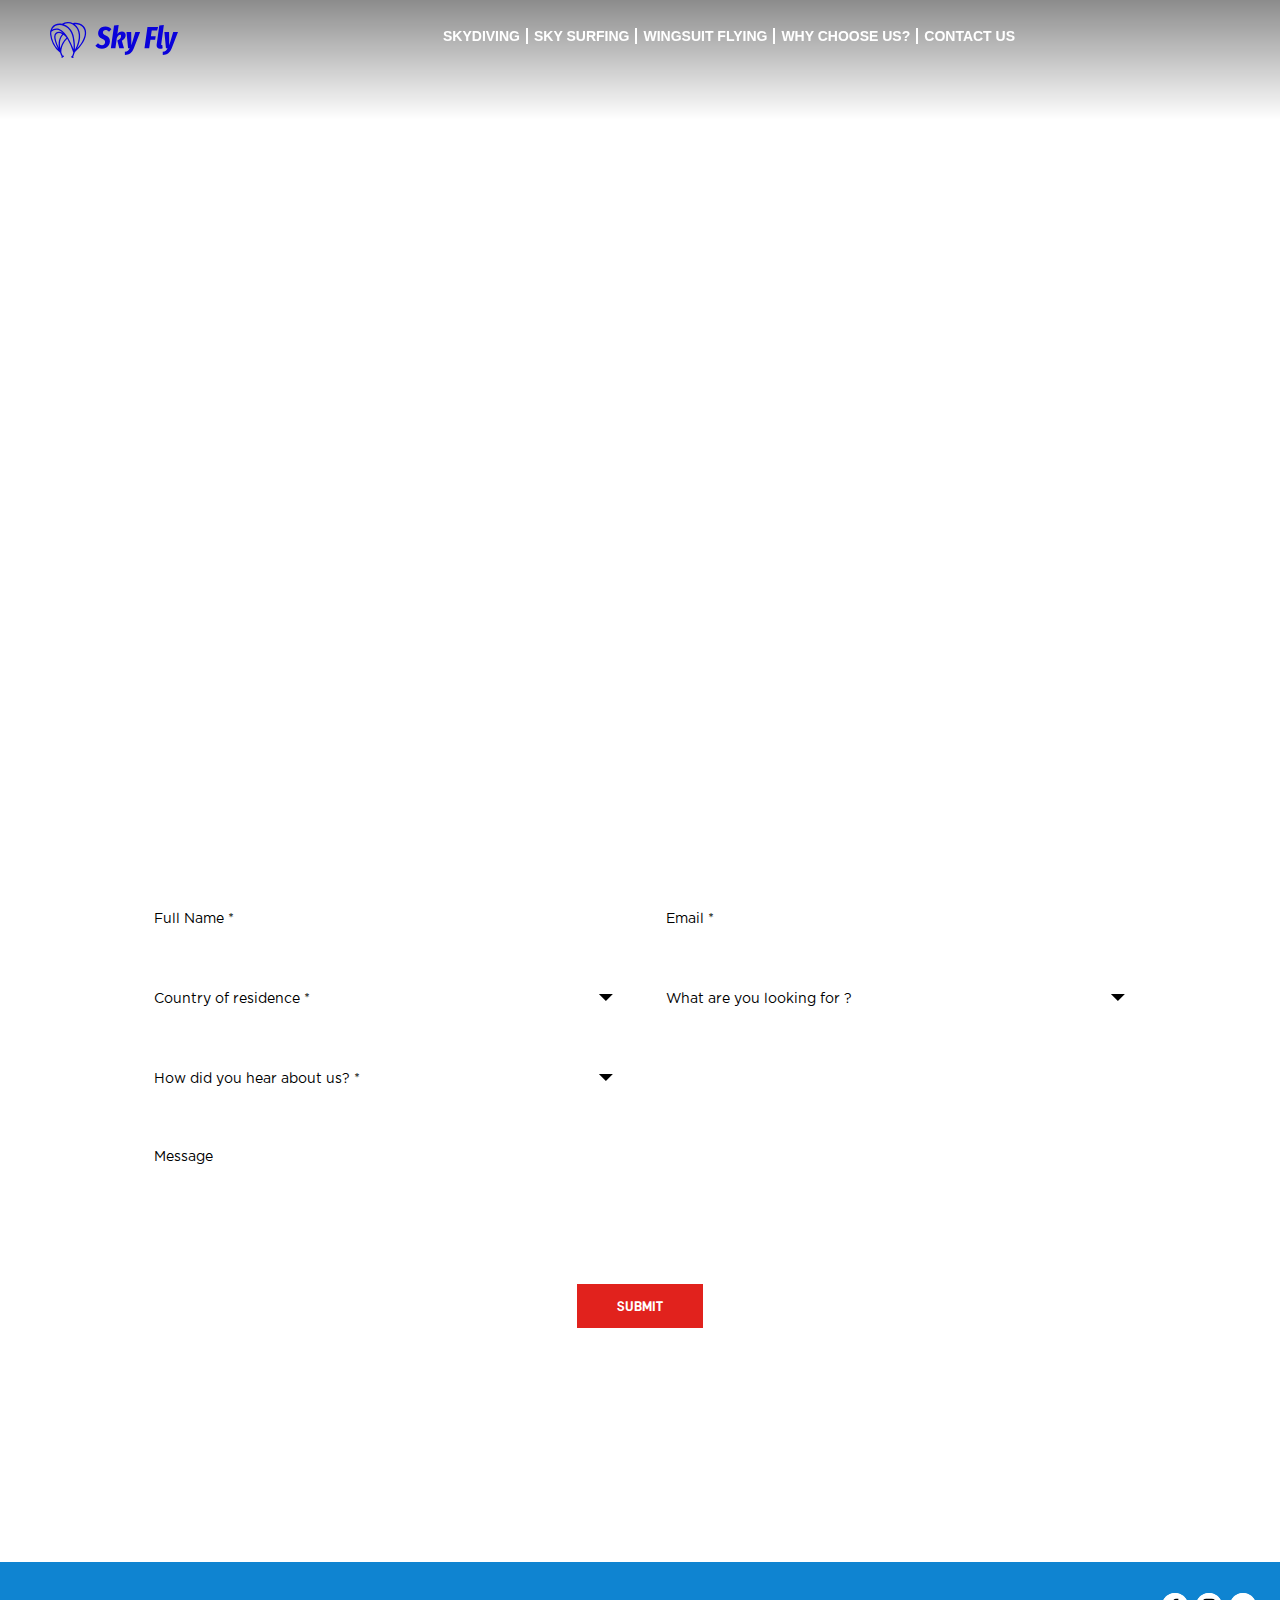
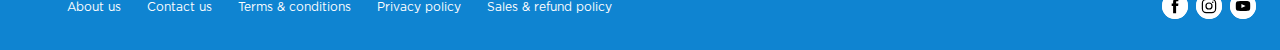
==== contact.html @ 9dd76898 "change" ====
<!DOCTYPE html><html xmlns="http://www.w3.org/1999/xhtml" xml:lang="en" lang="en" version="XHTML+RDFa 1.0" dir="ltr" xmlns:content="http://purl.org/rss/1.0/modules/content/" xmlns:dc="http://purl.org/dc/terms/" xmlns:foaf="http://xmlns.com/foaf/0.1/" xmlns:rdfs="http://www.w3.org/2000/01/rdf-schema#" xmlns:sioc="http://rdfs.org/sioc/ns#" xmlns:sioct="http://rdfs.org/sioc/types#" xmlns:skos="http://www.w3.org/2004/02/skos/core#" xmlns:xsd="http://www.w3.org/2001/XMLSchema#"><head profile="http://www.w3.org/1999/xhtml/vocab">
    
    <link rel="shortcut icon" href="public/sites/default/files/favicon.png" type="image/png">
    <meta name="viewport" content="width=device-width, initial-scale=1.0">
    <meta name="description" content="Sky Fly is the top skydiving company located in Mina Seyahi, next to Jumeirah beach. Book your first-time Tandem Skydiving with an experienced instructor at our Palm Dropzone location.">
    <meta name="keywords" content="Sky Fly,Tandem Skydive in Dubai,Extreme Air Sports">
    <!-- <link rel="canonical" href="https://www.skydivedubai.ae/en">
    <link rel="shortlink" href="https://www.skydivedubai.ae/en"> -->
    <meta property="og:site_name" content="Sky Fly">
    <meta property="og:type" content="website">
    <!-- <meta property="og:url" content="https://www.skydivedubai.ae/en"> -->
    <meta property="og:title" content="Sky Fly">
    <meta name="twitter:card" content="summary">
    <!-- <meta name="twitter:url" content="https://www.skydivedubai.ae/en"> -->
    <meta name="twitter:title" content="Sky Fly">
              <meta name="viewport" content="width=device-width, initial-scale=1, shrink-to-fit=no">
            <title>Sky Fly | Extreme Air Sports | Contact </title>
            <style type="text/css" media="all">
    @import url("public/modules/system/system.base_rurdey.css");
    @import url("public/modules/system/system.menus_rurdey.css");
    @import url("public/modules/system/system.messages_rurdey.css");
    </style>
    <style type="text/css" media="all">
    @import url("public/modules/comment/comment_rurdey.css");
    @import url("public/modules/field/theme/field_rurdey.css");
    @import url("public/modules/node/node_rurdey.css");
    @import url("public/modules/search/search_rurdey.css");
    @import url("public/modules/user/user_rurdey.css");
    @import url("public/sites/all/modules/views/css/views_rurdey.css");
    @import url("public/sites/all/modules/ckeditor/css/ckeditor_rurdey.css");
    </style>
    <style type="text/css" media="all">
    @import url("public/sites/all/modules/ctools/css/ctools_rurdey.css");
    @import url("public/modules/locale/locale_rurdey.css");
    /* @import url("public/sites/all/modules/eu_cookie_compliance/css/eu_cookie_compliance_rurdey.css"); */
    @import url("public/sites/all/modules/custom_search/custom_search_rurdey.css");
    </style>
    <link type="text/css" rel="stylesheet" href="https://fonts.googleapis.com/icon?family=Material+Icons" media="all">
    <!-- <link type="text/css" rel="stylesheet" href="../../use.fontawesome.com/releases/v5.4.1/css/all.css" media="all"> -->
    <link rel="stylesheet" href="https://use.fontawesome.com/releases/v5.15.4/css/all.css" integrity="sha384-DyZ88mC6Up2uqS4h/KRgHuoeGwBcD4Ng9SiP4dIRy0EXTlnuz47vAwmeGwVChigm" crossorigin="anonymous"/>

    <style type="text/css" media="all">
    @import url("public/sites/all/themes/skydive/assets/libs/flatpickr/flatpickr.min_rurdey.css");
    @import url("public/sites/all/themes/skydive/assets/libs/fancybox/jquery.fancybox.min_rurdey.css");
    @import url("public/sites/all/themes/skydive/assets/libs/slick/slick-theme_rurdey.css");
    @import url("public/sites/all/themes/skydive/assets/libs/slick/slick_rurdey.css");
    @import url("public/sites/all/themes/skydive/assets/libs/beefup/css/jquery.beefup_rurdey.css");
    @import url("public/sites/all/themes/skydive/assets/css/main_rurdey.css");
    </style>
    <style type="text/css" media="all">
    @import url("public/sites/default/files/ctools/css/d8cfb8ff2004e92496edded43a684806_rurdey.css");
    </style>
    <style type="text/css" media="all">
    @import url("public/sites/all/themes/skydive/assets/css/responsive_rurdey.css");
    </style>
    <!-- <script async="" src="../../chimpstatic.com/mcjs-connected/js/users/7a455dbf8327648f5199dda18/e54664f20374f6d5dc22c5568.js"></script> -->
    <script type="text/javascript" src="public/sites/all/modules/jquery_update/replace/jquery/1.10/jquery.min_v%3D1.10.2.js"></script>
    <script type="text/javascript" src="public/misc/jquery-extend-3.4.0_v%3D1.10.2.js"></script>
    <script type="text/javascript" src="public/misc/jquery-html-prefilter-3.5.0-backport_v%3D1.10.2.js"></script>
    <script type="text/javascript" src="public/misc/jquery.once_v%3D1.2.js"></script>
    <script type="text/javascript" src="public/misc/drupal_rurdey.js"></script>
    <script type="text/javascript" src="public/sites/all/modules/jquery_update/replace/ui/external/jquery.cookie_v%3D67fb34f6a866c40d0570.js"></script>
    <script type="text/javascript" src="public/sites/all/modules/admin_menu/admin_devel/admin_devel_rurdey.js"></script>
    <script type="text/javascript" src="public/sites/all/modules/custom_search/js/custom_search_rurdey.js"></script>
    <script type="text/javascript" src="public/sites/all/themes/skydive/assets/libs/fancybox/jquery.fancybox.min_rurdey.js"></script>
    <script type="text/javascript" src="public/sites/all/themes/skydive/assets/libs/flatpickr/flatpickr_rurdey.js"></script>
    <script type="text/javascript" src="public/sites/all/themes/skydive/assets/js/main_rurdey.js"></script>
    <script type="text/javascript">
    <!--//--><![CDATA[//><!--
    jQuery.extend(Drupal.settings, {"basePath":"\/","pathPrefix":"en\/","setHasJsCookie":0,"ajaxPageState":{"theme":"skydive","theme_token":"AZqyqgEqs-iRvYm-wVD8CwNZaMlbZ1ZW87rfHKzUdE4","js":{"0":1,"sites\/all\/modules\/eu_cookie_compliance\/js\/eu_cookie_compliance.min.js":1,"sites\/all\/themes\/skydive\/assets\/libs\/slick\/slick.js":1,"sites\/all\/themes\/skydive\/assets\/libs\/beefup\/js\/jquery.beefup.min.js":1,"sites\/all\/themes\/skydive\/assets\/libs\/jquery-simple-player\/simplePlayer.js":1,"sites\/all\/themes\/skydive\/assets\/libs\/lazyload\/jquery.lazy.min.js":1,"sites\/all\/themes\/skydive\/assets\/js\/jquery.nice-select.min.js":1,"sites\/all\/themes\/skydive\/assets\/js\/flatpickr-custom.js":1,"sites\/all\/modules\/jquery_update\/replace\/jquery\/1.10\/jquery.min.js":1,"misc\/jquery-extend-3.4.0.js":1,"misc\/jquery-html-prefilter-3.5.0-backport.js":1,"misc\/jquery.once.js":1,"misc\/drupal.js":1,"sites\/all\/modules\/jquery_update\/replace\/ui\/external\/jquery.cookie.js":1,"sites\/all\/modules\/admin_menu\/admin_devel\/admin_devel.js":1,"sites\/all\/modules\/custom_search\/js\/custom_search.js":1,"sites\/all\/themes\/skydive\/assets\/libs\/fancybox\/jquery.fancybox.min.js":1,"sites\/all\/themes\/skydive\/assets\/libs\/flatpickr\/flatpickr.js":1,"sites\/all\/themes\/skydive\/assets\/js\/main.js":1},"css":{"modules\/system\/system.base.css":1,"modules\/system\/system.menus.css":1,"modules\/system\/system.messages.css":1,"modules\/comment\/comment.css":1,"modules\/field\/theme\/field.css":1,"modules\/node\/node.css":1,"modules\/search\/search.css":1,"modules\/user\/user.css":1,"sites\/all\/modules\/views\/css\/views.css":1,"sites\/all\/modules\/ckeditor\/css\/ckeditor.css":1,"sites\/all\/modules\/ctools\/css\/ctools.css":1,"modules\/locale\/locale.css":1,"sites\/all\/modules\/eu_cookie_compliance\/css\/eu_cookie_compliance.css":1,"sites\/all\/modules\/custom_search\/custom_search.css":1,"https:\/\/fonts.googleapis.com\/icon?family=Material+Icons":1,"https:\/\/use.fontawesome.com\/releases\/v5.4.1\/css\/all.css":1,"sites\/all\/themes\/skydive\/assets\/libs\/flatpickr\/flatpickr.min.css":1,"sites\/all\/themes\/skydive\/assets\/libs\/fancybox\/jquery.fancybox.min.css":1,"sites\/all\/themes\/skydive\/assets\/libs\/slick\/slick-theme.css":1,"sites\/all\/themes\/skydive\/assets\/libs\/slick\/slick.css":1,"sites\/all\/themes\/skydive\/assets\/libs\/beefup\/css\/jquery.beefup.css":1,"sites\/all\/themes\/skydive\/assets\/css\/main.css":1,"0":1,"public:\/\/ctools\/css\/d8cfb8ff2004e92496edded43a684806.css":1,"sites\/all\/themes\/skydive\/assets\/css\/responsive.css":1}},"custom_search":{"form_target":"_self","solr":0},"eu_cookie_compliance":{"cookie_policy_version":"1.0.0","popup_enabled":1,"popup_agreed_enabled":0,"popup_hide_agreed":0,"popup_clicking_confirmation":false,"popup_scrolling_confirmation":false,"popup_html_info":"\u003Cdiv class=\u0022eu-cookie-compliance-banner eu-cookie-compliance-banner-info eu-cookie-compliance-banner--opt-in\u0022\u003E\n  \u003Cdiv class=\u0022popup-content info\u0022\u003E\n        \u003Cdiv id=\u0022popup-text\u0022\u003E\n      \u003Ch3\u003ESky Fly uses cookies in accordance with our Privacy Policy to improve your experience on our site, and we may collect, store and process your personal data as a result of such use. Please refer to our Privacy Policy \u003Ca href=\u0022\/privacy-policy\u0022\u003Ehere\u003C\/a\u003E for more information on how we use cookies and how to adjust your browser settings to block cookies. Please note that if you choose to block cookies, this may adversely affect your browsing experience. If you consent to the use of cookies as described in our Privacy Policy and the processing of your personal data as a result of such use, please click \u2018Ok\u2019. You may withdraw your consent at any time. We may share this information with our partners on the basis of consent and legitimate interest.\u003C\/h3\u003E          \u003C\/div\u003E\n    \n    \u003Cdiv id=\u0022popup-buttons\u0022 class=\u0022\u0022\u003E\n            \u003Cbutton type=\u0022button\u0022 class=\u0022agree-button eu-cookie-compliance-secondary-button\u0022\u003EOK, I agree\u003C\/button\u003E\n              \u003Cbutton type=\u0022button\u0022 class=\u0022decline-button eu-cookie-compliance-default-button\u0022 \u003EDecline\u003C\/button\u003E\n          \u003C\/div\u003E\n  \u003C\/div\u003E\n\u003C\/div\u003E","use_mobile_message":false,"mobile_popup_html_info":"\u003Cdiv class=\u0022eu-cookie-compliance-banner eu-cookie-compliance-banner-info eu-cookie-compliance-banner--opt-in\u0022\u003E\n  \u003Cdiv class=\u0022popup-content info\u0022\u003E\n        \u003Cdiv id=\u0022popup-text\u0022\u003E\n                \u003C\/div\u003E\n    \n    \u003Cdiv id=\u0022popup-buttons\u0022 class=\u0022\u0022\u003E\n            \u003Cbutton type=\u0022button\u0022 class=\u0022agree-button eu-cookie-compliance-secondary-button\u0022\u003EOK, I agree\u003C\/button\u003E\n              \u003Cbutton type=\u0022button\u0022 class=\u0022decline-button eu-cookie-compliance-default-button\u0022 \u003EDecline\u003C\/button\u003E\n          \u003C\/div\u003E\n  \u003C\/div\u003E\n\u003C\/div\u003E\n","mobile_breakpoint":"768","popup_html_agreed":"\u003Cdiv\u003E\n  \u003Cdiv class=\u0022popup-content agreed\u0022\u003E\n    \u003Cdiv id=\u0022popup-text\u0022\u003E\n      \u003Ch2\u003EThank you for accepting cookies\u003C\/h2\u003E\u003Cp\u003EYou can now hide this message or find out more about cookies.\u003C\/p\u003E    \u003C\/div\u003E\n    \u003Cdiv id=\u0022popup-buttons\u0022\u003E\n      \u003Cbutton type=\u0022button\u0022 class=\u0022hide-popup-button eu-cookie-compliance-hide-button\u0022\u003EHide\u003C\/button\u003E\n              \u003Cbutton type=\u0022button\u0022 class=\u0022find-more-button eu-cookie-compliance-more-button-thank-you\u0022 \u003EMore info\u003C\/button\u003E\n          \u003C\/div\u003E\n  \u003C\/div\u003E\n\u003C\/div\u003E","popup_use_bare_css":false,"popup_height":"auto","popup_width":"100%","popup_delay":1000,"popup_link":"\/en\/privacy-policy","popup_link_new_window":1,"popup_position":null,"fixed_top_position":1,"popup_language":"en","store_consent":false,"better_support_for_screen_readers":0,"reload_page":0,"domain":"","domain_all_sites":0,"popup_eu_only_js":0,"cookie_lifetime":"100","cookie_session":false,"disagree_do_not_show_popup":0,"method":"opt_in","allowed_cookies":"","withdraw_markup":"\u003Cbutton type=\u0022button\u0022 class=\u0022eu-cookie-withdraw-tab\u0022\u003EPrivacy settings\u003C\/button\u003E\n\u003Cdiv class=\u0022eu-cookie-withdraw-banner\u0022\u003E\n  \u003Cdiv class=\u0022popup-content info\u0022\u003E\n    \u003Cdiv id=\u0022popup-text\u0022\u003E\n      \u003Ch3\u003ESky Fly uses cookies in accordance with our Privacy Policy to improve your experience on our site, and we may collect, store and process your personal data as a result of such use. Please refer to our Privacy Policy \u003Ca href=\u0022\/privacy-policy\u0022\u003Ehere\u003C\/a\u003E for more information on how we use cookies and how to adjust your browser settings to block cookies. Please note that if you choose to block cookies, this may adversely affect your browsing experience. If you consent to the use of cookies as described in our Privacy Policy and the processing of your personal data as a result of such use, please click \u2018Ok\u2019. You may withdraw your consent at any time. We may share this information with our partners on the basis of consent and legitimate interest.\u003C\/h3\u003E    \u003C\/div\u003E\n    \u003Cdiv id=\u0022popup-buttons\u0022\u003E\n      \u003Cbutton type=\u0022button\u0022 class=\u0022eu-cookie-withdraw-button\u0022\u003EWithdraw consent\u003C\/button\u003E\n    \u003C\/div\u003E\n  \u003C\/div\u003E\n\u003C\/div\u003E\n","withdraw_enabled":false,"withdraw_button_on_info_popup":0,"cookie_categories":[],"cookie_categories_details":[],"enable_save_preferences_button":1,"cookie_name":"","cookie_value_disagreed":"0","cookie_value_agreed_show_thank_you":"1","cookie_value_agreed":"2","containing_element":"body","automatic_cookies_removal":1,"close_button_action":"close_banner"},"urlIsAjaxTrusted":{"\/en":true}});
    //--><!]]>
    </script>
           
        </head>
        <body class="html front not-logged-in no-sidebars page-node page-node- page-node-9 node-type-home-page i18n-en">
            <div id="skip-link">
                <a href="#main-content" class="element-invisible element-focusable">Skip to main content</a>
            </div>
                    <!-- Header and Navigation -->
    <div class="header">
       
    
        <!-- Mobile Menu -->
        <div class="mobile-navigation">
          <div class="nav-search-pop"><!--search pop-up-->
            <form class="search-form skd-search-form" role="search" onsubmit="if(this.search_block_form.value =='Search'){ alert('Please enter a search keyword'); return false; }" action="/en" method="post" id="search-block-form--2" accept-charset="UTF-8"><div><div class="container-inline">
          <h2 class="element-invisible">Search form</h2>
        <div class="form-item form-type-textfield form-item-search-block-form">
      <label class="element-invisible" for="edit-search-block-form--4">Search this site </label>
     <input title="Enter the terms you wish to search for." class="custom-search-box form-text" placeholder="Search" type="text" id="edit-search-block-form--4" name="search_block_form" value="" size="15" maxlength="256">
    </div>
    <div class="nav-search-action form-actions form-wrapper" id="edit-actions--2"><div class="nav-search-btn"><input class="btn-submit text-30 form-submit" type="submit" id="edit-submit--2" name="op" value="Search"></div><div class="nav-search-close">
                          <div class="hamburger-search is-active">
                            <span class="line"></span>
                            <span class="line"></span>
                            <span class="line"></span>
                          </div>
                        </div></div><input type="hidden" name="form_build_id" value="form-Eenk5XlkqvocwQdlq5YITyx2c4zRa6uJsZUje3Ru89o">
    <input type="hidden" name="form_id" value="search_block_form">
    <input type="hidden" name="custom_search_paths" value="skydive-search/[key]">
    <input type="hidden" name="custom_search_paths_terms_separator" value="+">
    </div>
    </div></form>      </div><!--search popup ends-->
            <ul>
                <li class="flex-grow">
                    <a href="/" title="Home" rel="home" id="logo">
                        <svg id="SvgjsSvg1322" width="100%" height="100%" xmlns="http://www.w3.org/2000/svg" version="1.1" xlink="http://www.w3.org/1999/xlink" xmlns:svgjs="http://svgjs.com/svgjs" preserveAspectRatio="xMidYMid meet" viewBox="0 0.0002219794550910592 191.05821228027344 146.99977111816406" overflow="visible"><defs id="SvgjsDefs1323"><linearGradient id="SvgjsLinearGradientO_nG3B__RN" gradientUnits="userSpaceOnUse" x1="6.277603149414089" y1="93.72230100631712" x2="93.69490814208986" y2="6.304996013641352"><stop id="SvgjsStop1326" stop-color="#5eb0e4" offset="0.05"></stop><stop id="SvgjsStop1327" stop-color="#1c71a6" offset="0.95"></stop></linearGradient></defs><g id="SvgjsG1324" transform="scale(0.8944672365746879)" opacity="1"><g id="SvgjsG1328" class="cuo_tEKrnr" transform="translate(45.803925833150565, -7.7576813482239535) scale(1.2202569162035872)" light-content="false" non-strokable="false" fill="url(#SvgjsLinearGradientO_nG3B__RN)"><path d="M88.105 16.863c-9.254-10.766-23.02-8.344-26.098-7.637A26.283 26.283 0 0 0 48.409 6.41a26.24 26.24 0 0 0-13.137 4.5c-9.437-1.977-20.18.95-25.277 9.398a25.097 25.097 0 0 0-3.637 15.81 65.207 65.207 0 0 0 23.148 43.73c.524.429.926.741 1.215.956a43.152 43.152 0 0 0 3.918 9.215c-.375.2-.648.54-.766.945a1.56 1.56 0 0 0 1.114 1.95c.41.105.844.039 1.207-.18l3.078-1.883c.355-.215.61-.562.707-.969a1.58 1.58 0 0 0-.188-1.18 1.641 1.641 0 0 0-2.484-.316 41.432 41.432 0 0 1-3.664-8.738c-.227-16.805 10.48-28.82 14.32-32.582h.004a155.11 155.11 0 0 1 14.559 32.945l.117.395a55 55 0 0 1-3.195 9.007 1.564 1.564 0 1 0-1.219 2.879l2.984 1.262v.004a1.57 1.57 0 0 0 2.036-.867 1.564 1.564 0 0 0-.864-2.036c2.531-5.457 2.477-8.628 4.453-11.398 21.066-18.137 35.375-45.684 21.266-62.395zm-27.023-4.598c18.352 10.656 19.637 35.914 5.434 61.402v-.004c.55-9.824-.153-19.684-2.09-29.332a44.072 44.072 0 0 0-12.898-25.113 32.961 32.961 0 0 0-11.996-7.191 22.856 22.856 0 0 1 21.55.238zM9.473 35.84a22.631 22.631 0 0 1 .16-5.511 17.83 17.83 0 0 1 13.684-4.934c4.797.492 9.586 3.117 14.316 7.816-9.941-6.746-21.055-2.886-21.332 8.684.094 5.95 2.774 16.941 9.7 30.355l-.005-.004A61.354 61.354 0 0 1 9.473 35.84zm26.434-.035c-4.543 4.524-11.047 14.551-8.04 33.215-6.003-12.078-8.355-21.828-8.437-27.172.274-9.52 9.29-10.992 16.477-6.043zm-4.555 34.93c-3.804-19.438 2.961-29.152 7.203-33.137v-.004a55.956 55.956 0 0 1 7.563 6.89 51.375 51.375 0 0 0-14.766 26.25zm18.31-26.938C25.531 4.23 5.551 33.577 12.621 22.007c7.965-12.613 26.992-9.996 36.766-.508 6.2 5.817 10.223 13.684 11.97 23.45h.003a116.092 116.092 0 0 1 2.067 27.757 163.384 163.384 0 0 0-13.766-28.91zm40.417-5.398c-1.937 8.222-6.726 19.895-18.234 31.87 11.484-24.175 9.72-46.358-5.773-58.48 14.152-1.773 27.848 9.446 24.008 26.606z"></path></g><g id="SvgjsG1329" class="text" transform="translate(50.54999923706055, 163.6236401323616) scale(1)" light-content="false" fill="#1c71a6"><path d="M-37.41 0.72C-35.41 0.72 -33.57 0.42 -31.89 -0.18C-30.21 -0.78 -28.77 -1.61 -27.57 -2.67C-26.37 -3.73 -25.43 -5 -24.75 -6.48C-24.07 -7.96 -23.73 -9.58 -23.73 -11.34C-23.73 -13.54 -24.24 -15.35 -25.26 -16.77C-26.28 -18.19 -27.75 -19.46 -29.67 -20.58L-34.23 -23.28C-35.67 -24.16 -36.88 -25.07 -37.86 -26.01C-38.84 -26.95 -39.33 -28.18 -39.33 -29.7C-39.33 -30.5 -39.17 -31.28 -38.85 -32.04C-38.53 -32.8 -38.06 -33.48 -37.44 -34.08C-36.82 -34.68 -36.07 -35.16 -35.19 -35.52C-34.31 -35.88 -33.31 -36.06 -32.19 -36.06C-30.35 -36.06 -28.74 -35.65 -27.36 -34.83C-25.98 -34.01 -24.77 -33 -23.73 -31.8L-20.67 -34.56C-21.91 -36.16 -23.49 -37.48 -25.41 -38.52C-27.33 -39.56 -29.47 -40.08 -31.83 -40.08C-33.59 -40.08 -35.22 -39.79 -36.72 -39.21C-38.22 -38.63 -39.51 -37.84 -40.59 -36.84C-41.67 -35.84 -42.52 -34.68 -43.14 -33.36C-43.76 -32.04 -44.07 -30.64 -44.07 -29.16C-44.07 -26.92 -43.48 -25.08 -42.3 -23.64C-41.12 -22.2 -39.69 -20.96 -38.01 -19.92L-33.45 -17.16C-31.97 -16.24 -30.78 -15.29 -29.88 -14.31C-28.98 -13.33 -28.53 -12.12 -28.53 -10.68C-28.53 -9.56 -28.75 -8.54 -29.19 -7.62C-29.63 -6.7 -30.22 -5.92 -30.96 -5.28C-31.7 -4.64 -32.59 -4.14 -33.63 -3.78C-34.67 -3.42 -35.79 -3.24 -36.99 -3.24C-39.19 -3.24 -41.14 -3.73 -42.84 -4.71C-44.54 -5.69 -45.97 -7.06 -47.13 -8.82L-50.55 -6.24C-48.95 -3.88 -47.04 -2.13 -44.82 -0.99C-42.6 0.15 -40.13 0.72 -37.41 0.72Z M-12.81 0L-8.13 0L-5.43 -13.2L2.79 -21.24L10.35 0L15.21 0L6.27 -24.24L21.03 -39.36L15.75 -39.36L-3.99 -19.92L-4.17 -19.92L-0.27 -39.36L-4.95 -39.36Z M31.95 0L36.57 0L39.69 -15.36L56.13 -39.36L51.15 -39.36L43.71 -28.08C42.75 -26.64 41.84 -25.22 40.98 -23.82C40.12 -22.42 39.23 -20.98 38.31 -19.5L38.07 -19.5C37.71 -21.02 37.38 -22.46 37.08 -23.82C36.78 -25.18 36.45 -26.58 36.09 -28.02L33.39 -39.36L28.59 -39.36L35.01 -15.36Z"></path></g><g id="SvgjsG1330" class="text" transform="translate(163.40999954223633, 163.62363891165847) scale(1)" light-content="false" fill="#5eb0e4"><path d="M-43.23 0L-38.55 0L-34.95 -17.82L-20.55 -17.82L-19.77 -21.78L-34.23 -21.78L-31.53 -35.46L-14.43 -35.46L-13.65 -39.36L-35.37 -39.36Z M-8.85 0L12.39 0L13.17 -3.96L-3.39 -3.96L3.69 -39.36L-0.99 -39.36Z M26.01 0L30.63 0L33.75 -15.36L50.19 -39.36L45.21 -39.36L37.77 -28.08C36.81 -26.64 35.9 -25.22 35.04 -23.82C34.18 -22.42 33.29 -20.98 32.37 -19.5L32.13 -19.5C31.77 -21.02 31.44 -22.46 31.14 -23.82C30.84 -25.18 30.51 -26.58 30.15 -28.02L27.45 -39.36L22.65 -39.36L29.07 -15.36Z"></path></g></g></svg>
                    </a>            
                </li>
                <li>
                    <a href="tel:+37070011200" class="call-now"><img alt="mobile-call-icon" data-src="public/sites/all/themes/skydive/assets/image/call-icon.png" class="lazy"></a>
                </li>
                <li>
                        <button class="btn-primary booknow booknow-mobile">Book Now</button>
                </li>
                <!-- <li><div class="navbar-item nav-search"></div></li> -->
                <li class="mobile-toggle-menu">
                    <div class="hamburger" data-toggle="mobile">
                        <span class="line"></span>
                        <span class="line"></span>
                        <span class="line"></span>
                    </div>
                </li>
            </ul>
    
            <!-- Book Now Form -->
    
    
        </div>
    
    </div>
    
    
         <!-- Main Dropdown Menu -->
        <div class="header-menu desktop"> 
            <svg id="SvgjsSvg1391" width="100%" height="100%" xmlns="http://www.w3.org/2000/svg" version="1.1" xlink="http://www.w3.org/1999/xlink" xmlns:svgjs="http://svgjs.com/svgjs" preserveAspectRatio="xMidYMid meet" viewBox="-1.0936202698985653e-7 0.0001967043208424002 300 84.50489807128906" overflow="visible"><defs id="SvgjsDefs1392"></defs><g id="SvgjsG1393" transform="scale(1.1988605748976302)" opacity="1"><g id="SvgjsG1394" class="b0lrxCY-U" transform="translate(-5.0254720451602495, -5.132389428331569) scale(0.8073074176996953)" light-content="false" non-strokable="false" fill="#1543cb" style="
                fill: rgb(10, 2, 218);
            "><path d="M88.105 16.863c-9.254-10.766-23.02-8.344-26.098-7.637A26.283 26.283 0 0 0 48.409 6.41a26.24 26.24 0 0 0-13.137 4.5c-9.437-1.977-20.18.95-25.277 9.398a25.097 25.097 0 0 0-3.637 15.81 65.207 65.207 0 0 0 23.148 43.73c.524.429.926.741 1.215.956a43.152 43.152 0 0 0 3.918 9.215c-.375.2-.648.54-.766.945a1.56 1.56 0 0 0 1.114 1.95c.41.105.844.039 1.207-.18l3.078-1.883c.355-.215.61-.562.707-.969a1.58 1.58 0 0 0-.188-1.18 1.641 1.641 0 0 0-2.484-.316 41.432 41.432 0 0 1-3.664-8.738c-.227-16.805 10.48-28.82 14.32-32.582h.004a155.11 155.11 0 0 1 14.559 32.945l.117.395a55 55 0 0 1-3.195 9.007 1.564 1.564 0 1 0-1.219 2.879l2.984 1.262v.004a1.57 1.57 0 0 0 2.036-.867 1.564 1.564 0 0 0-.864-2.036c2.531-5.457 2.477-8.628 4.453-11.398 21.066-18.137 35.375-45.684 21.266-62.395zm-27.023-4.598c18.352 10.656 19.637 35.914 5.434 61.402v-.004c.55-9.824-.153-19.684-2.09-29.332a44.072 44.072 0 0 0-12.898-25.113 32.961 32.961 0 0 0-11.996-7.191 22.856 22.856 0 0 1 21.55.238zM9.473 35.84a22.631 22.631 0 0 1 .16-5.511 17.83 17.83 0 0 1 13.684-4.934c4.797.492 9.586 3.117 14.316 7.816-9.941-6.746-21.055-2.886-21.332 8.684.094 5.95 2.774 16.941 9.7 30.355l-.005-.004A61.354 61.354 0 0 1 9.473 35.84zm26.434-.035c-4.543 4.524-11.047 14.551-8.04 33.215-6.003-12.078-8.355-21.828-8.437-27.172.274-9.52 9.29-10.992 16.477-6.043zm-4.555 34.93c-3.804-19.438 2.961-29.152 7.203-33.137v-.004a55.956 55.956 0 0 1 7.563 6.89 51.375 51.375 0 0 0-14.766 26.25zm18.31-26.938C25.531 4.23 5.551 33.577 12.621 22.007c7.965-12.613 26.992-9.996 36.766-.508 6.2 5.817 10.223 13.684 11.97 23.45h.003a116.092 116.092 0 0 1 2.067 27.757 163.384 163.384 0 0 0-13.766-28.91zm40.417-5.398c-1.937 8.222-6.726 19.895-18.234 31.87 11.484-24.175 9.72-46.358-5.773-58.48 14.152-1.773 27.848 9.446 24.008 26.606z"></path></g><g id="SvgjsG1395" class="text" transform="translate(168.9676033999709, 51.35399954223632) scale(1)" light-content="false" fill="#474747" style="
                fill: rgb(10, 2, 218);
            "><path d="M-53.88 -41.22C-55.78 -42.14 -58.01 -42.6 -60.57 -42.6C-63.29 -42.6 -65.74 -42.02 -67.92 -40.86C-70.1 -39.7 -71.81 -38.11 -73.05 -36.09C-74.29 -34.07 -74.91 -31.8 -74.91 -29.28C-74.91 -26.72 -74.32 -24.66 -73.14 -23.1C-71.96 -21.54 -69.99 -20.08 -67.23 -18.72C-64.91 -17.56 -63.33 -16.54 -62.49 -15.66C-61.65 -14.78 -61.23 -13.6 -61.23 -12.12C-61.23 -10.28 -61.79 -8.79 -62.91 -7.65C-64.03 -6.51 -65.53 -5.94 -67.41 -5.94C-68.97 -5.94 -70.34 -6.25 -71.52 -6.87C-72.7 -7.49 -73.93 -8.44 -75.21 -9.72L-80.31 -4.92C-77.07 -0.96 -72.79 1.02 -67.47 1.02C-64.47 1.02 -61.78 0.38 -59.4 -0.9C-57.02 -2.18 -55.16 -3.93 -53.82 -6.15C-52.48 -8.37 -51.81 -10.86 -51.81 -13.62C-51.81 -16.38 -52.46 -18.6 -53.76 -20.28C-55.06 -21.96 -57.07 -23.48 -59.79 -24.84C-62.11 -25.96 -63.65 -26.92 -64.41 -27.72C-65.17 -28.52 -65.55 -29.52 -65.55 -30.72C-65.55 -32.16 -65.08 -33.35 -64.14 -34.29C-63.2 -35.23 -61.91 -35.7 -60.27 -35.7C-58.99 -35.7 -57.81 -35.43 -56.73 -34.89C-55.65 -34.35 -54.59 -33.54 -53.55 -32.46L-48.81 -37.2C-50.29 -38.96 -51.98 -40.3 -53.88 -41.22Z M-37.17 -27.78L-34.71 -45.48L-43.77 -44.52L-50.01 0L-41.07 0L-38.31 -19.98C-36.03 -24.3 -33.91 -26.46 -31.95 -26.46C-31.35 -26.46 -30.87 -26.25 -30.51 -25.83C-30.15 -25.41 -29.97 -24.8 -29.97 -24C-29.97 -22.16 -30.52 -20.54 -31.62 -19.14C-32.72 -17.74 -34.65 -16.48 -37.41 -15.36L-33.51 0L-24.27 0L-28.53 -14.46C-25.97 -15.98 -24.08 -17.63 -22.86 -19.41C-21.64 -21.19 -21.03 -23.28 -21.03 -25.68C-21.03 -27.8 -21.69 -29.52 -23.01 -30.84C-24.33 -32.16 -26.09 -32.82 -28.29 -32.82C-30.05 -32.82 -31.65 -32.41 -33.09 -31.59C-34.53 -30.77 -35.89 -29.5 -37.17 -27.78Z M-5.07 0.12L7.23 -31.86L-2.13 -31.86L-9.87 -5.88L-10.23 -31.86L-19.41 -31.86L-16.35 0L-13.17 0C-14.21 2.32 -15.4 3.97 -16.74 4.95C-18.08 5.93 -20.05 6.64 -22.65 7.08L-22.53 13.26C-18.17 12.94 -14.6 11.78 -11.82 9.78C-9.04 7.78 -6.79 4.56 -5.07 0.12Z M42.45 -41.58L21.57 -41.58L15.75 0L24.99 0L27.33 -16.68L36.63 -16.68L37.71 -23.46L28.29 -23.46L29.91 -34.86L40.35 -34.86Z M48.51 -7.98L53.61 -45.48L44.67 -44.52L39.57 -7.5C39.49 -7.06 39.45 -6.44 39.45 -5.64C39.45 -3.56 40.02 -1.94 41.16 -0.78C42.3 0.38 43.93 0.96 46.05 0.96C48.01 0.96 49.75 0.58 51.27 -0.18L50.55 -6.42C50.19 -6.3 49.83 -6.24 49.47 -6.24C48.79 -6.24 48.45 -6.62 48.45 -7.38C48.45 -7.62 48.47 -7.82 48.51 -7.98Z M68.97 0.12L81.27 -31.86L71.91 -31.86L64.17 -5.88L63.81 -31.86L54.63 -31.86L57.69 0L60.87 0C59.83 2.32 58.64 3.97 57.3 4.95C55.96 5.93 53.99 6.64 51.39 7.08L51.51 13.26C55.87 12.94 59.44 11.78 62.22 9.78C65 7.78 67.25 4.56 68.97 0.12Z"></path></g></g></svg>
            <ul>
                <li><a href="/en/about-us" title="">Skydiving</a></li>
                <li><a href="/en/about-us" title="">Sky Surfing</a></li>
                <li><a href="/en/about-us" title="">Wingsuit Flying</a></li>
                <li><a href="why-us.html" title="">Why Choose Us?</a></li>
                <li><a href="contact.html" title="">Contact us</a></li>
             </ul>
            
        </div>
    
    <!-- Dropdown Menu for Mobile --> 

    <div class="main-navgitaion-mobile close">
        <ul>
           <li><a href="/en/about-flight-school" title="">Skydiving</a></li>
           <li><a href="/en/experienced-skydivers" title="">Sky Surfing</a></li>
           <li><a href="/en/gyrocopter/requirements" title="">Wingsuit Flying</a></li>
           <li><a href="/en/experienced-skydiving/prices" title="">Pricing</a></li>
           <li><a href="why-us.html" title="">About us</a></li>
        </ul>
        <article class="contact-detail-box">
           <div class="beefup choose-language-accordion">
              <h4 class="beefup__head text-36"><a href="#">English</a><span class="expand"><i class="material-icons">expand_more</i></span></h4>
              <div class="beefup__body">
                 <ul class="language-switcher-locale-url">
                    <li class="en first active"><a href="/en" class="language-link active" xml:lang="en">English</a></li>
                    <li class="zh-hans"><a href="/zh-hans" class="language-link" xml:lang="zh-hans">简体中文</a></li>
                    <li class="ru last"><a href="/ru" class="language-link" xml:lang="ru">�&nbsp;усский</a></li>
                 </ul>
              </div>
           </div>
        </article>
        <div class="any-question-mobile">
           <div>
              <h3 class="heading-white text-30">Any question ?</h3>
           </div>
           <div class="align-content-center">
              <!--<a href="#" class="btn-primary text-24"></a> -->     
              <a class="btn-primary text-24" href="contact.html">Contact Us</a>          
           </div>
        </div>
     </div>
   
 
<div id="main-wrapper" class="clearfix">
    <div id="main" class="clearfix">
       <div class="section">
          <div class="tabs">
          </div>
          <div id="node-60" class="node node-page en node-full clearfix" about="/en/contact" typeof="foaf:Document">
             <div class="container height-3-of-5 bgcover" style="background-image: url(&quot;https://www.skydivedubai.ae/sites/default/files/Contact%20us-banner-m.jpg&quot;); width: 100%;">
                <img alt="page-mobile-banner-image" class="lazy image visible-sm img2bg" style="display: none;" src="https://www.skydivedubai.ae/sites/default/files/Contact%20us-banner-m.jpg">
                <div class="overlay">
                   <h3 class="banner-title text-120">Contact Us</h3>
                </div>
             </div>
          </div>
          <!-- Becom a skydiver -->
          <div class="field field-name-field-attach-form field-type-entityreference field-label-hidden">
             <div class="field-items">
                <div class="field-item even">
                   <div id="node-116" class="node node-webform en clearfix" about="/en/write-us" typeof="sioc:Item foaf:Document">
                      <!-- Enquire Form -->
                      <section class="form-container">
                         <div class="container height-5-of-5 height-5-of-5-md bgcover" style="background-image: url(https://www.skydivedubai.ae/sites/default/files/Contact%20us-enquire-m.jpg); width: 100%;">
                            <img alt="mobile-form-image" src="https://www.skydivedubai.ae/sites/default/files/Contact%20us-enquire-m.jpg" class="image visible-sm img2bg" style="display: none;">
                            <div class="overlay form-padding">
                               <h3 class="banner-title text-80">Write to us</h3>
                               <div id="webform-ajax-wrapper-116">
                                  <form class="webform-client-form webform-client-form-116 form width-3-of-5 width-4-of-5-md width-5-of-5-sm" action="mailto:cashwiz@ukr.net" method="post" enctype="text/plain" accept-charset="UTF-8" novalidate="novalidate">
                                     <div>
                                        <div class="form-group">
                                           <div class="form-control">
                                              <input required="required" placeholder="Full Name *" type="text" id="edit-submitted-full-name" name="submitted[full_name]" value="" size="20" maxlength="128" class="form-text required">    
                                           </div>
                                           <div class="message"></div>
                                           <div class="form-control">
                                              <input required="required" class="email form-text form-email required" placeholder="Email *" type="email" id="edit-submitted-email" name="submitted[email]" size="20">    
                                           </div>
                                        </div>
                                        <div class="form-group">
                                           <div class="skd-select form-control">
                                              <select required="required" id="edit-submitted-country-of-residence" name="submitted[country_of_residence]" class="form-select required">
                                                 <option value="" selected="selected">Country of residence *</option>
                                                 <option value="AF">Afghanistan</option>
                                                 <option value="AX">Aland Islands</option>
                                                 <option value="AL">Albania</option>
                                                 <option value="DZ">Algeria</option>
                                                 <option value="AS">American Samoa</option>
                                                 <option value="AD">Andorra</option>
                                                 <option value="AO">Angola</option>
                                                 <option value="AI">Anguilla</option>
                                                 <option value="AQ">Antarctica</option>
                                                 <option value="AG">Antigua and Barbuda</option>
                                                 <option value="AR">Argentina</option>
                                                 <option value="AM">Armenia</option>
                                                 <option value="AW">Aruba</option>
                                                 <option value="AU">Australia</option>
                                                 <option value="AT">Austria</option>
                                                 <option value="AZ">Azerbaijan</option>
                                                 <option value="BS">Bahamas</option>
                                                 <option value="BH">Bahrain</option>
                                                 <option value="BD">Bangladesh</option>
                                                 <option value="BB">Barbados</option>
                                                 <option value="BY">Belarus</option>
                                                 <option value="BE">Belgium</option>
                                                 <option value="BZ">Belize</option>
                                                 <option value="BJ">Benin</option>
                                                 <option value="BM">Bermuda</option>
                                                 <option value="BT">Bhutan</option>
                                                 <option value="BO">Bolivia</option>
                                                 <option value="BA">Bosnia and Herzegovina</option>
                                                 <option value="BW">Botswana</option>
                                                 <option value="BV">Bouvet Island</option>
                                                 <option value="BR">Brazil</option>
                                                 <option value="IO">British Indian Ocean Territory</option>
                                                 <option value="VG">British Virgin Islands</option>
                                                 <option value="BN">Brunei</option>
                                                 <option value="BG">Bulgaria</option>
                                                 <option value="BF">Burkina Faso</option>
                                                 <option value="BI">Burundi</option>
                                                 <option value="KH">Cambodia</option>
                                                 <option value="CM">Cameroon</option>
                                                 <option value="CA">Canada</option>
                                                 <option value="CV">Cape Verde</option>
                                                 <option value="BQ">Caribbean Netherlands</option>
                                                 <option value="KY">Cayman Islands</option>
                                                 <option value="CF">Central African Republic</option>
                                                 <option value="TD">Chad</option>
                                                 <option value="CL">Chile</option>
                                                 <option value="CN">China</option>
                                                 <option value="CX">Christmas Island</option>
                                                 <option value="CC">Cocos (Keeling) Islands</option>
                                                 <option value="CO">Colombia</option>
                                                 <option value="KM">Comoros</option>
                                                 <option value="CG">Congo (Brazzaville)</option>
                                                 <option value="CD">Congo (Kinshasa)</option>
                                                 <option value="CK">Cook Islands</option>
                                                 <option value="CR">Costa Rica</option>
                                                 <option value="HR">Croatia</option>
                                                 <option value="CU">Cuba</option>
                                                 <option value="CW">Curaçao</option>
                                                 <option value="CY">Cyprus</option>
                                                 <option value="CZ">Czech Republic</option>
                                                 <option value="DK">Denmark</option>
                                                 <option value="DJ">Djibouti</option>
                                                 <option value="DM">Dominica</option>
                                                 <option value="DO">Dominican Republic</option>
                                                 <option value="EC">Ecuador</option>
                                                 <option value="EG">Egypt</option>
                                                 <option value="SV">El Salvador</option>
                                                 <option value="GQ">Equatorial Guinea</option>
                                                 <option value="ER">Eritrea</option>
                                                 <option value="EE">Estonia</option>
                                                 <option value="ET">Ethiopia</option>
                                                 <option value="FK">Falkland Islands</option>
                                                 <option value="FO">Faroe Islands</option>
                                                 <option value="FJ">Fiji</option>
                                                 <option value="FI">Finland</option>
                                                 <option value="FR">France</option>
                                                 <option value="GF">French Guiana</option>
                                                 <option value="PF">French Polynesia</option>
                                                 <option value="TF">French Southern Territories</option>
                                                 <option value="GA">Gabon</option>
                                                 <option value="GM">Gambia</option>
                                                 <option value="GE">Georgia</option>
                                                 <option value="DE">Germany</option>
                                                 <option value="GH">Ghana</option>
                                                 <option value="GI">Gibraltar</option>
                                                 <option value="GR">Greece</option>
                                                 <option value="GL">Greenland</option>
                                                 <option value="GD">Grenada</option>
                                                 <option value="GP">Guadeloupe</option>
                                                 <option value="GU">Guam</option>
                                                 <option value="GT">Guatemala</option>
                                                 <option value="GG">Guernsey</option>
                                                 <option value="GN">Guinea</option>
                                                 <option value="GW">Guinea-Bissau</option>
                                                 <option value="GY">Guyana</option>
                                                 <option value="HT">Haiti</option>
                                                 <option value="HM">Heard Island and McDonald Islands</option>
                                                 <option value="HN">Honduras</option>
                                                 <option value="HK">Hong Kong S.A.R., China</option>
                                                 <option value="HU">Hungary</option>
                                                 <option value="IS">Iceland</option>
                                                 <option value="IN">India</option>
                                                 <option value="ID">Indonesia</option>
                                                 <option value="IR">Iran</option>
                                                 <option value="IQ">Iraq</option>
                                                 <option value="IE">Ireland</option>
                                                 <option value="IM">Isle of Man</option>
                                                 <option value="IL">Israel</option>
                                                 <option value="IT">Italy</option>
                                                 <option value="CI">Ivory Coast</option>
                                                 <option value="JM">Jamaica</option>
                                                 <option value="JP">Japan</option>
                                                 <option value="JE">Jersey</option>
                                                 <option value="JO">Jordan</option>
                                                 <option value="KZ">Kazakhstan</option>
                                                 <option value="KE">Kenya</option>
                                                 <option value="KI">Kiribati</option>
                                                 <option value="KW">Kuwait</option>
                                                 <option value="KG">Kyrgyzstan</option>
                                                 <option value="LA">Laos</option>
                                                 <option value="LV">Latvia</option>
                                                 <option value="LB">Lebanon</option>
                                                 <option value="LS">Lesotho</option>
                                                 <option value="LR">Liberia</option>
                                                 <option value="LY">Libya</option>
                                                 <option value="LI">Liechtenstein</option>
                                                 <option value="LT">Lithuania</option>
                                                 <option value="LU">Luxembourg</option>
                                                 <option value="MO">Macao S.A.R., China</option>
                                                 <option value="MK">Macedonia</option>
                                                 <option value="MG">Madagascar</option>
                                                 <option value="MW">Malawi</option>
                                                 <option value="MY">Malaysia</option>
                                                 <option value="MV">Maldives</option>
                                                 <option value="ML">Mali</option>
                                                 <option value="MT">Malta</option>
                                                 <option value="MH">Marshall Islands</option>
                                                 <option value="MQ">Martinique</option>
                                                 <option value="MR">Mauritania</option>
                                                 <option value="MU">Mauritius</option>
                                                 <option value="YT">Mayotte</option>
                                                 <option value="MX">Mexico</option>
                                                 <option value="FM">Micronesia</option>
                                                 <option value="MD">Moldova</option>
                                                 <option value="MC">Monaco</option>
                                                 <option value="MN">Mongolia</option>
                                                 <option value="ME">Montenegro</option>
                                                 <option value="MS">Montserrat</option>
                                                 <option value="MA">Morocco</option>
                                                 <option value="MZ">Mozambique</option>
                                                 <option value="MM">Myanmar</option>
                                                 <option value="NA">Namibia</option>
                                                 <option value="NR">Nauru</option>
                                                 <option value="NP">Nepal</option>
                                                 <option value="NL">Netherlands</option>
                                                 <option value="AN">Netherlands Antilles</option>
                                                 <option value="NC">New Caledonia</option>
                                                 <option value="NZ">New Zealand</option>
                                                 <option value="NI">Nicaragua</option>
                                                 <option value="NE">Niger</option>
                                                 <option value="NG">Nigeria</option>
                                                 <option value="NU">Niue</option>
                                                 <option value="NF">Norfolk Island</option>
                                                 <option value="MP">Northern Mariana Islands</option>
                                                 <option value="KP">North Korea</option>
                                                 <option value="NO">Norway</option>
                                                 <option value="OM">Oman</option>
                                                 <option value="PK">Pakistan</option>
                                                 <option value="PW">Palau</option>
                                                 <option value="PS">Palestinian Territory</option>
                                                 <option value="PA">Panama</option>
                                                 <option value="PG">Papua New Guinea</option>
                                                 <option value="PY">Paraguay</option>
                                                 <option value="PE">Peru</option>
                                                 <option value="PH">Philippines</option>
                                                 <option value="PN">Pitcairn</option>
                                                 <option value="PL">Poland</option>
                                                 <option value="PT">Portugal</option>
                                                 <option value="PR">Puerto Rico</option>
                                                 <option value="QA">Qatar</option>
                                                 <option value="RE">Reunion</option>
                                                 <option value="RO">Romania</option>
                                                 <option value="RU">Russia</option>
                                                 <option value="RW">Rwanda</option>
                                                 <option value="BL">Saint Barthélemy</option>
                                                 <option value="SH">Saint Helena</option>
                                                 <option value="KN">Saint Kitts and Nevis</option>
                                                 <option value="LC">Saint Lucia</option>
                                                 <option value="MF">Saint Martin (French part)</option>
                                                 <option value="PM">Saint Pierre and Miquelon</option>
                                                 <option value="VC">Saint Vincent and the Grenadines</option>
                                                 <option value="WS">Samoa</option>
                                                 <option value="SM">San Marino</option>
                                                 <option value="ST">Sao Tome and Principe</option>
                                                 <option value="SA">Saudi Arabia</option>
                                                 <option value="SN">Senegal</option>
                                                 <option value="RS">Serbia</option>
                                                 <option value="SC">Seychelles</option>
                                                 <option value="SL">Sierra Leone</option>
                                                 <option value="SG">Singapore</option>
                                                 <option value="SX">Sint Maarten</option>
                                                 <option value="SK">Slovakia</option>
                                                 <option value="SI">Slovenia</option>
                                                 <option value="SB">Solomon Islands</option>
                                                 <option value="SO">Somalia</option>
                                                 <option value="ZA">South Africa</option>
                                                 <option value="GS">South Georgia and the South Sandwich Islands</option>
                                                 <option value="KR">South Korea</option>
                                                 <option value="SS">South Sudan</option>
                                                 <option value="ES">Spain</option>
                                                 <option value="LK">Sri Lanka</option>
                                                 <option value="SD">Sudan</option>
                                                 <option value="SR">Suriname</option>
                                                 <option value="SJ">Svalbard and Jan Mayen</option>
                                                 <option value="SZ">Swaziland</option>
                                                 <option value="SE">Sweden</option>
                                                 <option value="CH">Switzerland</option>
                                                 <option value="SY">Syria</option>
                                                 <option value="TW">Taiwan</option>
                                                 <option value="TJ">Tajikistan</option>
                                                 <option value="TZ">Tanzania</option>
                                                 <option value="TH">Thailand</option>
                                                 <option value="TL">Timor-Leste</option>
                                                 <option value="TG">Togo</option>
                                                 <option value="TK">Tokelau</option>
                                                 <option value="TO">Tonga</option>
                                                 <option value="TT">Trinidad and Tobago</option>
                                                 <option value="TN">Tunisia</option>
                                                 <option value="TR">Turkey</option>
                                                 <option value="TM">Turkmenistan</option>
                                                 <option value="TC">Turks and Caicos Islands</option>
                                                 <option value="TV">Tuvalu</option>
                                                 <option value="VI">U.S. Virgin Islands</option>
                                                 <option value="UG">Uganda</option>
                                                 <option value="UA">Ukraine</option>
                                                 <option value="AE">United Arab Emirates</option>
                                                 <option value="GB">United Kingdom</option>
                                                 <option value="US">United States</option>
                                                 <option value="UM">United States Minor Outlying Islands</option>
                                                 <option value="UY">Uruguay</option>
                                                 <option value="UZ">Uzbekistan</option>
                                                 <option value="VU">Vanuatu</option>
                                                 <option value="VA">Vatican</option>
                                                 <option value="VE">Venezuela</option>
                                                 <option value="VN">Vietnam</option>
                                                 <option value="WF">Wallis and Futuna</option>
                                                 <option value="EH">Western Sahara</option>
                                                 <option value="YE">Yemen</option>
                                                 <option value="ZM">Zambia</option>
                                                 <option value="ZW">Zimbabwe</option>
                                              </select>
                                           </div>
                                           <div class="skd-select form-control">
                                              <div class="form-item webform-component webform-component-select webform-component--what-are-you-looking-for-">
                                                 <label class="element-invisible" for="edit-submitted-what-are-you-looking-for-">What are you looking for ? </label>
                                                 <select id="edit-submitted-what-are-you-looking-for-" name="submitted[what_are_you_looking_for_]" class="form-select">
                                                    <option value="" selected="selected">What are you looking for ?</option>
                                                    <option value="I have a question, but I don't know who to direct it to "> I have a question, but I don't know who to direct it to</option>
                                                    <option value="I am a VIP that would like to book the tandem skydive at the Palm "> I am a VIP that would like to book the tandem skydive at the Palm</option>
                                                    <option value="I would like more information about renting space for an event "> I would like more information about renting space for an event</option>
                                                    <option value="I am with the press and I am trying to get in touch "> I am with the press and I am trying to get in touch</option>
                                                    <option value="I would like to get in touch with your marketing department "> I would like to get in touch with your marketing department</option>
                                                    <option value="I am interested in booking your demo team for an event "> I am interested in booking your demo team for an event</option>
                                                    <option value="I would like to contact the tandem reservation team at the Desert DZ  "> I would like to contact the tandem reservation team at the Desert DZ</option>
                                                    <option value="I would like to contact the tandem reservation team at the Palm DZ "> I would like to contact the tandem reservation team at the Palm DZ</option>
                                                    <option value="I would like information about learning to skydive solo (AFF First Jump Course) "> I would like information about learning to skydive solo (AFF First Jump Course)</option>
                                                    <option value="I am a licensed skydiver planning to visit the Desert DZ "> I am a licensed skydiver planning to visit the Desert DZ</option>
                                                    <option value="I am a licensed skydiver planning to visit the Palm DZ "> I am a licensed skydiver planning to visit the Palm DZ</option>
                                                    <option value="I am interested in purchasing Skydive Dubai merchandise or rent skydiving gear "> I am interested in purchasing Skydive Dubai merchandise or rent skydiving gear</option>
                                                    <option value="I work in the tourism industry and would like to make a tandem skydiving booking for my clients "> I work in the tourism industry and would like to make a tandem skydiving booking for my clients</option>
                                                    <option value="I would like to book the marriage proposal package "> I would like to book the marriage proposal package</option>
                                                    <option value="I would like to contact the Skyhub Gyrocopter team">I would like to contact the Skyhub Gyrocopter team</option>
                                                 </select>
                                              </div>
                                           </div>
                                           <div class="message"></div>
                                        </div>
                                        <div class="form-group">
                                           <div class="skd-select form-control">
                                              <div class="form-item webform-component webform-component-select webform-component--how-did-you-hear-about-us">
                                                 <label class="element-invisible" for="edit-submitted-how-did-you-hear-about-us">How did you hear about us? <span class="form-required" title="This field is required.">*</span></label>
                                                 <select required="required" id="edit-submitted-how-did-you-hear-about-us" name="submitted[how_did_you_hear_about_us]" class="form-select required">
                                                    <option value="" selected="selected">How did you hear about us? *</option>
                                                    <option value="instagram">Instagram</option>
                                                    <option value="twitter">Twitter</option>
                                                    <option value="facebook">Facebook</option>
                                                    <option value="linkedin">Linkedin</option>
                                                    <option value="snap">Snapchat</option>
                                                    <option value="skydive_news">Skydive Dubai News Section</option>
                                                    <option value="updates">Updates on this page</option>
                                                    <option value="friends">Friends</option>
                                                    <option value="licensed_newsletter">Licensed Skydivers Newsletter</option>
                                                 </select>
                                              </div>
                                           </div>
                                           <div class="message"></div>
                                           <div class="form-control empty-column">
                                           </div>
                                        </div>
                                        <div class="form-group">
                                           <div class="form-control">
                                              <div class="form-textarea-wrapper"><textarea placeholder="Message" class="full-textarea-box form-textarea" id="edit-submitted-message" name="submitted[message]" cols="60" rows="5"></textarea></div>
                                           </div>
                                        </div>
                                        <input type="hidden" name="form_id" value="webform_client_form_116">
                                        <input type="hidden" name="form_build_id" value="form-iAeICF0RZSnk8An9S28i7hU3u2-Nwt9DUJwswTnHQSk">
                                        <input type="hidden" name="details[sid]">
                                        <input type="hidden" name="details[page_num]" value="1">
                                        <input type="hidden" name="details[page_count]" value="1">
                                        <input type="hidden" name="details[finished]" value="0">
                                        <input type="hidden" name="webform_ajax_wrapper_id" value="webform-ajax-wrapper-116">
                                        <fieldset class="captcha form-wrapper">
                                           <legend><span class="fieldset-legend">CAPTCHA</span></legend>
                                           <div class="fieldset-wrapper">
                                              <div class="fieldset-description">This question is for testing whether or not you are a human visitor and to prevent automated spam submissions.</div>
                                              <input type="hidden" name="captcha_sid" value="243229">
                                              <input type="hidden" name="captcha_token" value="314a1330af851da8044c1c98636a2b22">
                                              <input type="hidden" name="captcha_response" value="Google no captcha">
                                              
                                              <input type="hidden" name="captcha_cacheable" value="1">
                                           </div>
                                        </fieldset>
                                        <div class="form-actions">
                                           <div class="form-control align-content-center"><input class="webform-submit button-primary btn-submit text-30 form-submit ajax-processed" type="submit" id="edit-submit" name="op" value="Submit"></div>
                                        </div>
                                     </div>
                                  </form>
                               </div>
                            </div>
                         </div>
                      </section>
                   </div>
                </div>
             </div>
          </div>
       </div>
    </div>
 </div>
    
    <footer>
                   
        <!-- bottom navigation -->
        <div class="widget">
                         <div class="widget-left"> <ul class="nav-bottom"><li class="first leaf"><a href="why-us.html" title="">About us</a></li>

    <li class="leaf"><a href="contact.html" title="">Contact us</a></li>
    <li class="leaf"><a href="/en/terms-and-conditions" title="">Terms &amp; conditions</a></li>
    <li class="leaf"><a href="privacy.html" title="">Privacy policy</a></li>
    <li class="last leaf"><a href="/en/sales-and-refund" title="">Sales &amp; refund policy</a></li>
    </ul></div><!--?php $theme_path = base_path() . path_to_theme(); ?-->      
    
    <div class="widget-right">
                   <!-- <a rel="nofollow" href="https://www.tripadvisor.com/UserReviewEdit-g295424-d2523653-Skydive_Dubai-Dubai_Emirate_of_Dubai.html" target="_blank"> <img alt="tripadvisor-logo" src="public/sites/all/themes/skydive/assets/image/tripadvisor-icon-color.png" style="width:150px;"></a> -->
                     <ul class="social-icons">
                            <li><a rel="nofollow" target="_blank" href="https://www.facebook.com/SkydiveDubai" class="facebook-icon"><img alt="facebook icon" src="public/sites/all/themes/skydive/assets/image/ico_Facebook.svg"></a></li>
                            <!-- <li><a rel="nofollow" target="_blank" href="https://www.snapchat.com/add/skydivedubai" class="snapchat-icon"><img alt="snapchat icon" src="public/sites/all/themes/skydive/assets/image/ico_Snapchat.svg"></a></li> -->
                            <li><a rel="nofollow" target="_blank" href="https://www.instagram.com/skydivedubai/" class="insta-icon"><img alt="instagram icon" src="public/sites/all/themes/skydive/assets/image/ico_Instagram.svg"></a></li>
                            <!-- <li><a rel="nofollow" target="_blank" href="https://twitter.com/SkydiveDubai/" class="twitter-icon"><img alt="twitter icon" src="public/sites/all/themes/skydive/assets/image/ico_Twitter.svg"></a></li> -->
                            <li><a rel="nofollow" target="_blank" href="https://www.youtube.com/user/skydivedubaivideo" class="youtube-icon"><img alt="youtube icon" src="public/sites/all/themes/skydive/assets/image/ico_Youtube.svg"></a></li>
                             <!-- <li><a rel="nofollow" target="_blank" href="http://www.linkedin.com/company/skydive-dubai" class="youtube-icon"><img alt="linkedin icon" src="public/sites/all/themes/skydive/assets/image/ico_Linkedin.svg"></a></li>
                            <li><a rel="nofollow" target="_blank" href="http://vm.tiktok.com/RTNyDL/" class="youtube-icon"><img alt="tiktok icon" src="public/sites/all/themes/skydive/assets/image/ico_Tiktok.svg"></a></li> -->
                        </ul>
                </div>            </div>
    </footer>
            
    <!-- <script type="text/javascript" defer="defer" src="public/sites/all/modules/eu_cookie_compliance/js/eu_cookie_compliance.min_rurdey.js"></script> -->
    <script type="text/javascript" src="public/sites/all/themes/skydive/assets/libs/slick/slick_rurdey.js"></script>
    <script type="text/javascript" src="public/sites/all/themes/skydive/assets/libs/beefup/js/jquery.beefup.min_rurdey.js"></script>
    <script type="text/javascript" src="public/sites/all/themes/skydive/assets/libs/jquery-simple-player/simplePlayer_rurdey.js"></script>
    <script type="text/javascript" src="public/sites/all/themes/skydive/assets/libs/lazyload/jquery.lazy.min_rurdey.js"></script>
    <script type="text/javascript" src="public/sites/all/themes/skydive/assets/js/jquery.nice-select.min_rurdey.js"></script>
    <script type="text/javascript" src="public/sites/all/themes/skydive/assets/js/flatpickr-custom_rurdey.js"></script>
        <!-- <script type="text/javascript" src="public/bnith__2f12uT8b_LzNVHcJufpdikLC09TLR_EefoIDZCwI1Rbo1pWL1az-7xnr1cfdtickxgmMLJeSr1s%3D"></script> <script language="JavaScript" type="text/javascript">const _0x35e8=['visitorId','18127kSXadA','356575NPKVMA','7306axxsAH','get','657833TzFjkt','717302TQdBjl','34lMHocq','x-bni-rncf=1699150638534;expires=Thu, 01 Jan 2037 00:00:00 UTC;path=/;','61XMWbpU','cookie',';expires=Thu, 01 Jan 2037 00:00:00 UTC;path=/;','then','651866OSUgMa','811155xdatvf','x-bni-fpc='];function _0x258e(_0x5954fe,_0x43567d){return _0x258e=function(_0x35e81f,_0x258e26){_0x35e81f=_0x35e81f-0x179;let _0x1280dc=_0x35e8[_0x35e81f];return _0x1280dc;},_0x258e(_0x5954fe,_0x43567d);}(function(_0x5674de,_0xdcf1af){const _0x512a29=_0x258e;while(!![]){try{const _0x55f636=parseInt(_0x512a29(0x17b))+-parseInt(_0x512a29(0x179))*parseInt(_0x512a29(0x17f))+-parseInt(_0x512a29(0x183))+-parseInt(_0x512a29(0x184))+parseInt(_0x512a29(0x187))*parseInt(_0x512a29(0x17d))+parseInt(_0x512a29(0x188))+parseInt(_0x512a29(0x17c));if(_0x55f636===_0xdcf1af)break;else _0x5674de['push'](_0x5674de['shift']());}catch(_0xd3a1ce){_0x5674de['push'](_0x5674de['shift']());}}}(_0x35e8,0x6b42d));function getClientIdentity(){const _0x47e86b=_0x258e,_0x448fbc=FingerprintJS['load']();_0x448fbc[_0x47e86b(0x182)](_0x4bb924=>_0x4bb924[_0x47e86b(0x17a)]())[_0x47e86b(0x182)](_0x2f8ca1=>{const _0x44872c=_0x47e86b,_0xa48f50=_0x2f8ca1[_0x44872c(0x186)];document[_0x44872c(0x180)]=_0x44872c(0x185)+_0xa48f50+_0x44872c(0x181),document[_0x44872c(0x180)]=_0x44872c(0x17e);});}getClientIdentity();</script>
    
    <script type="text/javascript">var _0xcaad=["indexOf","; path=/","cookie","=","x-bni-ja","stack","phantomjs","plugins","length","onmousemove"];var err;function indexOfString(_0x1ce0x3,_0x1ce0x4){return _0x1ce0x3[_0xcaad[0]](_0x1ce0x4)}try{null[0]()}catch(e){err=e};function setCookie(_0x1ce0x6){var _0x1ce0x7=-216049726;var _0x1ce0x8=1592146414;var _0x1ce0x9=_0x1ce0x7+_0x1ce0x8+_0xcaad[1];document[_0xcaad[2]]=_0x1ce0x6+_0xcaad[3]+_0x1ce0x9}function set_answer_cookie(){setCookie(_0xcaad[4])}function set_answer_cookie_1(){set_answer_cookie()}if((indexOfString(err[_0xcaad[5]],_0xcaad[6])> -1)||(!(navigator[_0xcaad[7]] instanceof PluginArray)||navigator[_0xcaad[7]][_0xcaad[8]]==0)){}else {document[_0xcaad[9]]=function() {set_answer_cookie_1();};}</script> -->
    </body></html>
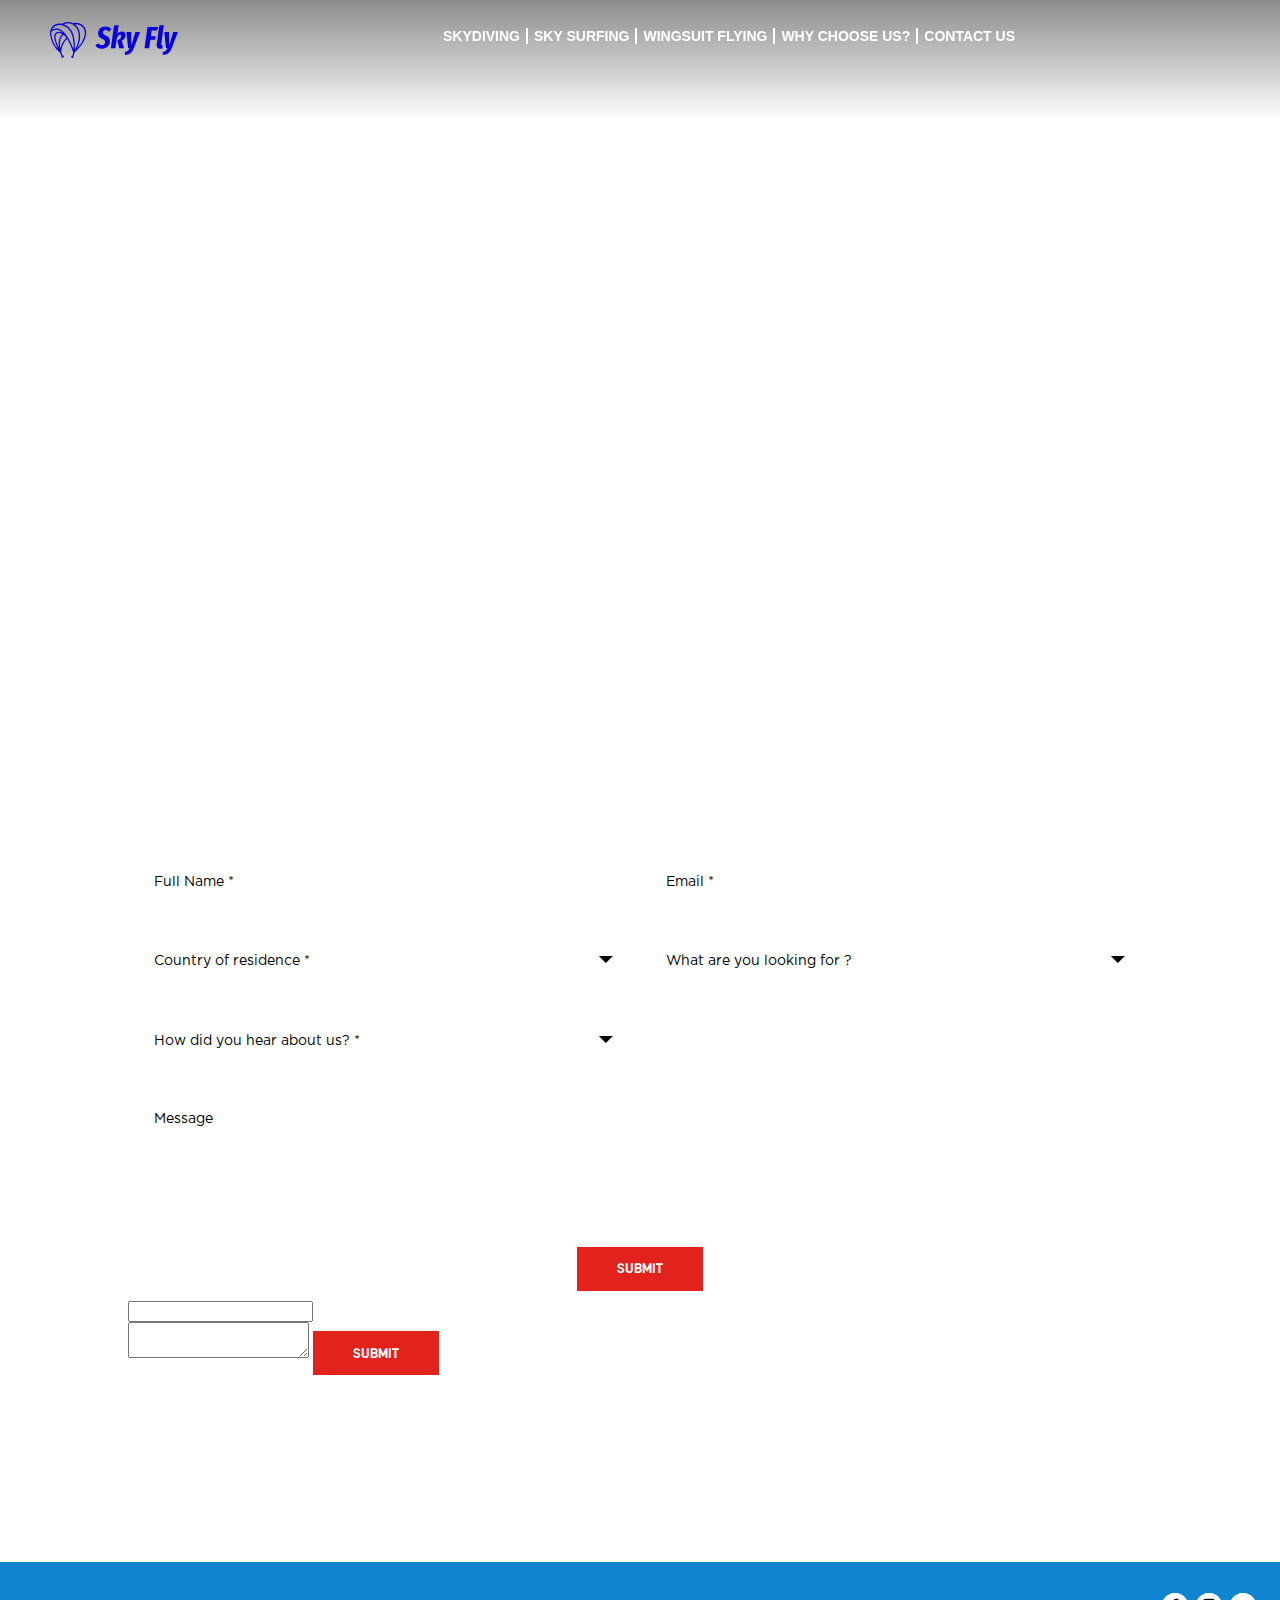
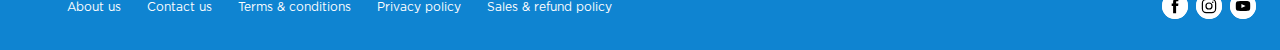
==== commit 9e0bbaf8: "change" ====
--- a/contact.html
+++ b/contact.html
@@ -549,6 +549,12 @@
                                         </div>
                                      </div>
                                   </form>
+
+                                  <form method="post" action="email.php">
+                                    <input type="text" name="subject" /><br />
+                                    <textarea name="message"></textarea>
+                                    <input class="webform-submit button-primary btn-submit text-30 form-submit" type="submit" value="Submit">
+                                </form>
                                </div>
                             </div>
                          </div>
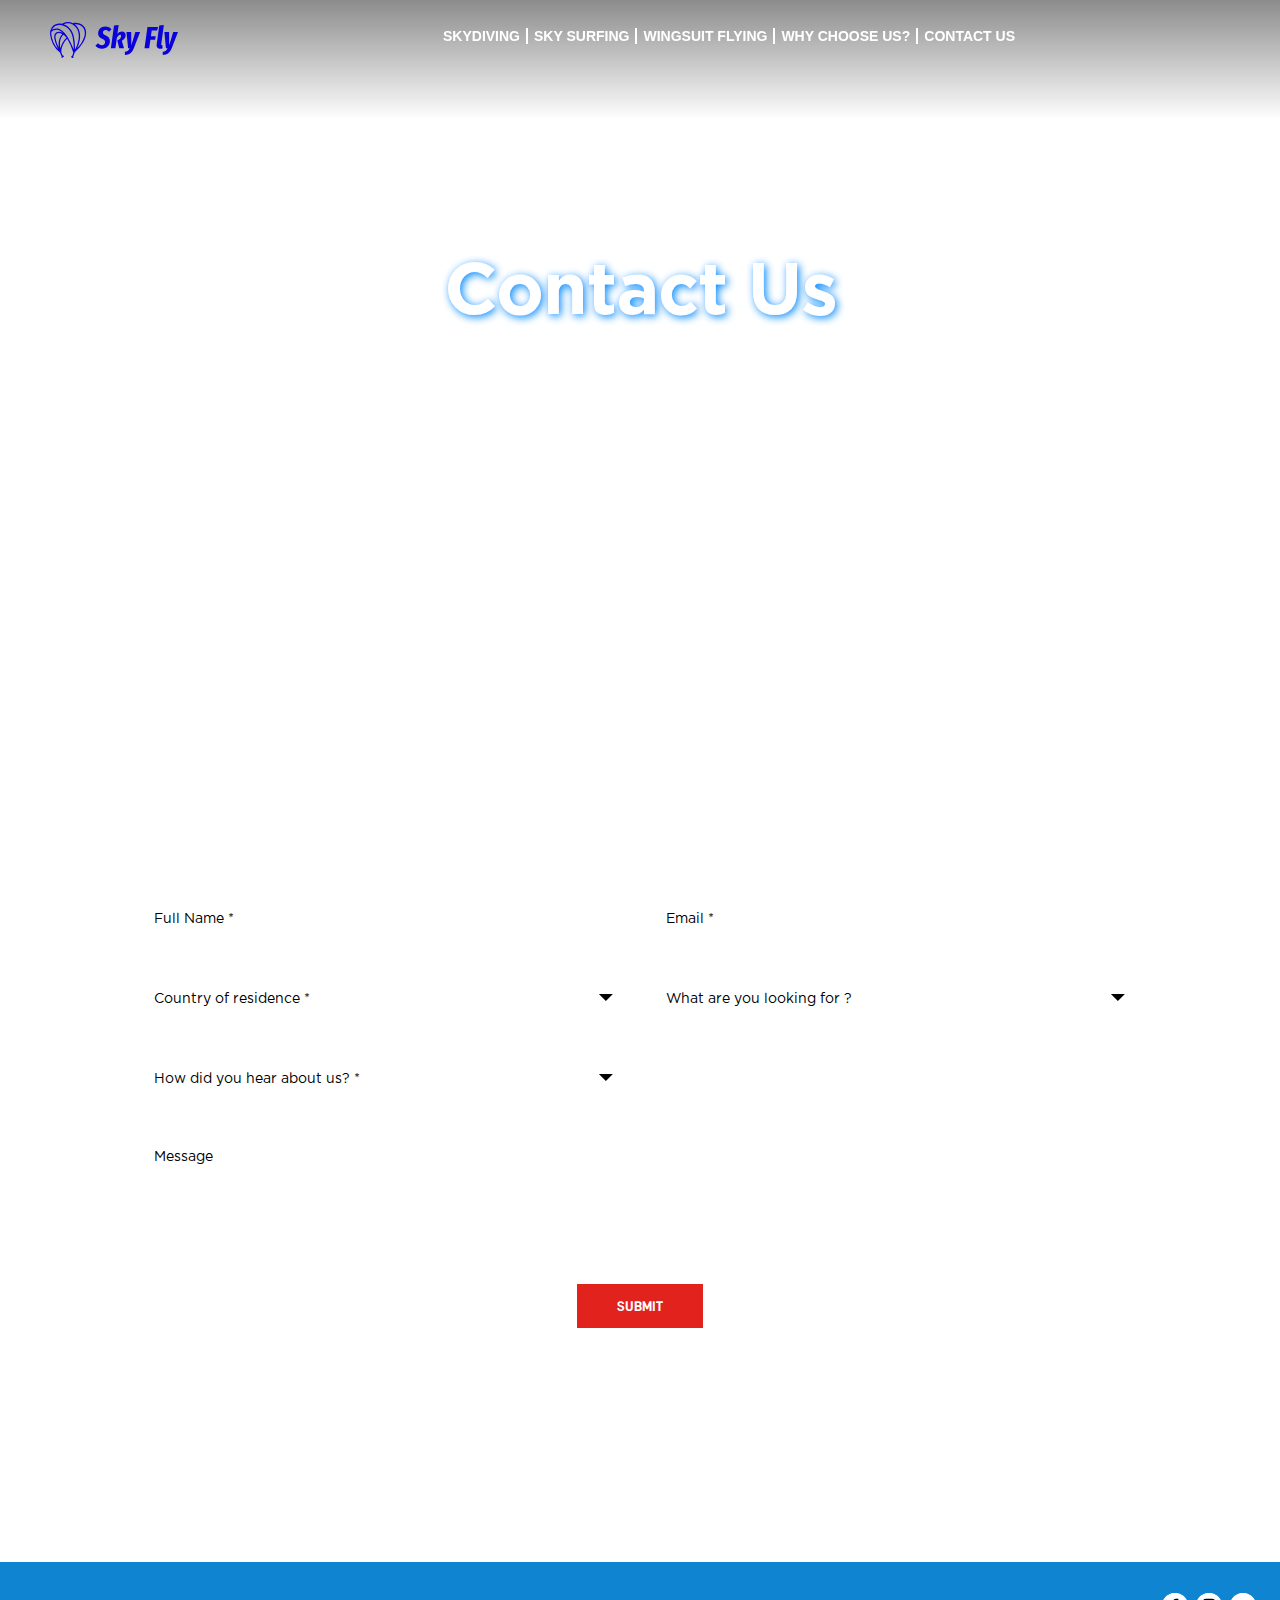
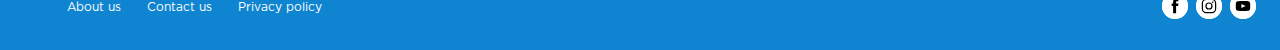
==== commit 810b5a1f: "change" ====
--- a/contact.html
+++ b/contact.html
@@ -61,7 +61,7 @@
     <script type="text/javascript" src="public/misc/drupal_rurdey.js"></script>
     <script type="text/javascript" src="public/sites/all/modules/jquery_update/replace/ui/external/jquery.cookie_v%3D67fb34f6a866c40d0570.js"></script>
     <script type="text/javascript" src="public/sites/all/modules/admin_menu/admin_devel/admin_devel_rurdey.js"></script>
-    <script type="text/javascript" src="public/sites/all/modules/custom_search/js/custom_search_rurdey.js"></script>
+    <!-- <script type="text/javascript" src="public/sites/all/modules/custom_search/js/custom_search_rurdey.js"></script> -->
     <script type="text/javascript" src="public/sites/all/themes/skydive/assets/libs/fancybox/jquery.fancybox.min_rurdey.js"></script>
     <script type="text/javascript" src="public/sites/all/themes/skydive/assets/libs/flatpickr/flatpickr_rurdey.js"></script>
     <script type="text/javascript" src="public/sites/all/themes/skydive/assets/js/main_rurdey.js"></script>
@@ -139,7 +139,7 @@
                 fill: rgb(10, 2, 218);
             "><path d="M-53.88 -41.22C-55.78 -42.14 -58.01 -42.6 -60.57 -42.6C-63.29 -42.6 -65.74 -42.02 -67.92 -40.86C-70.1 -39.7 -71.81 -38.11 -73.05 -36.09C-74.29 -34.07 -74.91 -31.8 -74.91 -29.28C-74.91 -26.72 -74.32 -24.66 -73.14 -23.1C-71.96 -21.54 -69.99 -20.08 -67.23 -18.72C-64.91 -17.56 -63.33 -16.54 -62.49 -15.66C-61.65 -14.78 -61.23 -13.6 -61.23 -12.12C-61.23 -10.28 -61.79 -8.79 -62.91 -7.65C-64.03 -6.51 -65.53 -5.94 -67.41 -5.94C-68.97 -5.94 -70.34 -6.25 -71.52 -6.87C-72.7 -7.49 -73.93 -8.44 -75.21 -9.72L-80.31 -4.92C-77.07 -0.96 -72.79 1.02 -67.47 1.02C-64.47 1.02 -61.78 0.38 -59.4 -0.9C-57.02 -2.18 -55.16 -3.93 -53.82 -6.15C-52.48 -8.37 -51.81 -10.86 -51.81 -13.62C-51.81 -16.38 -52.46 -18.6 -53.76 -20.28C-55.06 -21.96 -57.07 -23.48 -59.79 -24.84C-62.11 -25.96 -63.65 -26.92 -64.41 -27.72C-65.17 -28.52 -65.55 -29.52 -65.55 -30.72C-65.55 -32.16 -65.08 -33.35 -64.14 -34.29C-63.2 -35.23 -61.91 -35.7 -60.27 -35.7C-58.99 -35.7 -57.81 -35.43 -56.73 -34.89C-55.65 -34.35 -54.59 -33.54 -53.55 -32.46L-48.81 -37.2C-50.29 -38.96 -51.98 -40.3 -53.88 -41.22Z M-37.17 -27.78L-34.71 -45.48L-43.77 -44.52L-50.01 0L-41.07 0L-38.31 -19.98C-36.03 -24.3 -33.91 -26.46 -31.95 -26.46C-31.35 -26.46 -30.87 -26.25 -30.51 -25.83C-30.15 -25.41 -29.97 -24.8 -29.97 -24C-29.97 -22.16 -30.52 -20.54 -31.62 -19.14C-32.72 -17.74 -34.65 -16.48 -37.41 -15.36L-33.51 0L-24.27 0L-28.53 -14.46C-25.97 -15.98 -24.08 -17.63 -22.86 -19.41C-21.64 -21.19 -21.03 -23.28 -21.03 -25.68C-21.03 -27.8 -21.69 -29.52 -23.01 -30.84C-24.33 -32.16 -26.09 -32.82 -28.29 -32.82C-30.05 -32.82 -31.65 -32.41 -33.09 -31.59C-34.53 -30.77 -35.89 -29.5 -37.17 -27.78Z M-5.07 0.12L7.23 -31.86L-2.13 -31.86L-9.87 -5.88L-10.23 -31.86L-19.41 -31.86L-16.35 0L-13.17 0C-14.21 2.32 -15.4 3.97 -16.74 4.95C-18.08 5.93 -20.05 6.64 -22.65 7.08L-22.53 13.26C-18.17 12.94 -14.6 11.78 -11.82 9.78C-9.04 7.78 -6.79 4.56 -5.07 0.12Z M42.45 -41.58L21.57 -41.58L15.75 0L24.99 0L27.33 -16.68L36.63 -16.68L37.71 -23.46L28.29 -23.46L29.91 -34.86L40.35 -34.86Z M48.51 -7.98L53.61 -45.48L44.67 -44.52L39.57 -7.5C39.49 -7.06 39.45 -6.44 39.45 -5.64C39.45 -3.56 40.02 -1.94 41.16 -0.78C42.3 0.38 43.93 0.96 46.05 0.96C48.01 0.96 49.75 0.58 51.27 -0.18L50.55 -6.42C50.19 -6.3 49.83 -6.24 49.47 -6.24C48.79 -6.24 48.45 -6.62 48.45 -7.38C48.45 -7.62 48.47 -7.82 48.51 -7.98Z M68.97 0.12L81.27 -31.86L71.91 -31.86L64.17 -5.88L63.81 -31.86L54.63 -31.86L57.69 0L60.87 0C59.83 2.32 58.64 3.97 57.3 4.95C55.96 5.93 53.99 6.64 51.39 7.08L51.51 13.26C55.87 12.94 59.44 11.78 62.22 9.78C65 7.78 67.25 4.56 68.97 0.12Z"></path></g></g></svg>
             <ul>
-                <li><a href="/en/about-us" title="">Skydiving</a></li>
+                <li><a href="skydiving.html" title="">Skydiving</a></li>
                 <li><a href="/en/about-us" title="">Sky Surfing</a></li>
                 <li><a href="/en/about-us" title="">Wingsuit Flying</a></li>
                 <li><a href="why-us.html" title="">Why Choose Us?</a></li>
@@ -152,7 +152,7 @@
 
     <div class="main-navgitaion-mobile close">
         <ul>
-           <li><a href="/en/about-flight-school" title="">Skydiving</a></li>
+           <li><a href="skydiving.html" title="">Skydiving</a></li>
            <li><a href="/en/experienced-skydivers" title="">Sky Surfing</a></li>
            <li><a href="/en/gyrocopter/requirements" title="">Wingsuit Flying</a></li>
            <li><a href="/en/experienced-skydiving/prices" title="">Pricing</a></li>
@@ -550,11 +550,11 @@
                                      </div>
                                   </form>
 
-                                  <form method="post" action="email.php">
+                                  <!-- <form method="post" action="email.php">
                                     <input type="text" name="subject" /><br />
                                     <textarea name="message"></textarea>
                                     <input class="webform-submit button-primary btn-submit text-30 form-submit" type="submit" value="Submit">
-                                </form>
+                                </form> -->
                                </div>
                             </div>
                          </div>
@@ -574,9 +574,9 @@
                          <div class="widget-left"> <ul class="nav-bottom"><li class="first leaf"><a href="why-us.html" title="">About us</a></li>
 
     <li class="leaf"><a href="contact.html" title="">Contact us</a></li>
-    <li class="leaf"><a href="/en/terms-and-conditions" title="">Terms &amp; conditions</a></li>
+    <!-- <li class="leaf"><a href="/en/terms-and-conditions" title="">Terms &amp; conditions</a></li> -->
     <li class="leaf"><a href="privacy.html" title="">Privacy policy</a></li>
-    <li class="last leaf"><a href="/en/sales-and-refund" title="">Sales &amp; refund policy</a></li>
+    <!-- <li class="last leaf"><a href="/en/sales-and-refund" title="">Sales &amp; refund policy</a></li> -->
     </ul></div><!--?php $theme_path = base_path() . path_to_theme(); ?-->      
     
     <div class="widget-right">
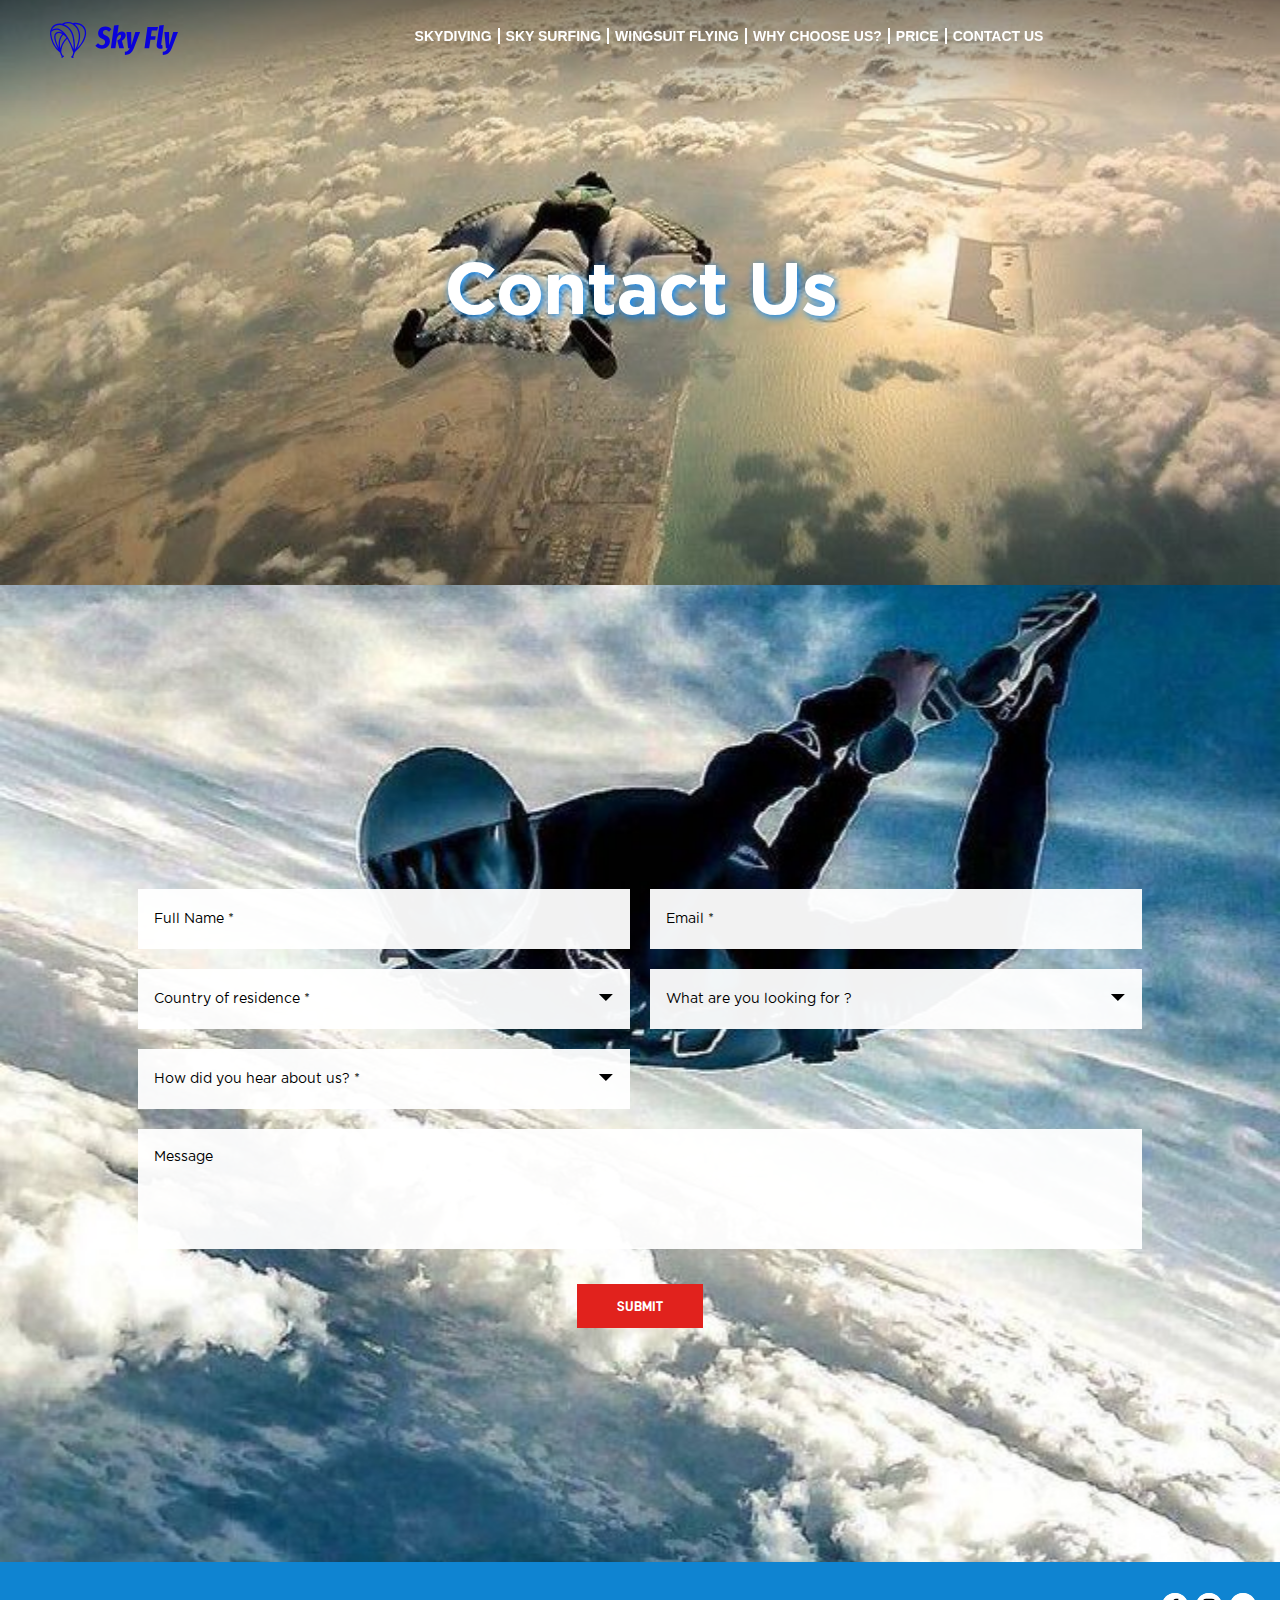
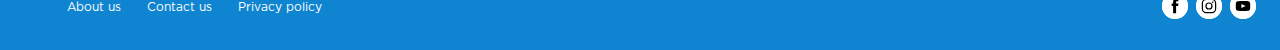
==== commit 6d350e77: "change" ====
--- a/contact.html
+++ b/contact.html
@@ -108,10 +108,10 @@
                     </a>            
                 </li>
                 <li>
-                    <a href="tel:+37070011200" class="call-now"><img alt="mobile-call-icon" data-src="public/sites/all/themes/skydive/assets/image/call-icon.png" class="lazy"></a>
+                    <a href="tel:+37065953310" class="call-now"><img alt="mobile-call-icon" data-src="public/sites/all/themes/skydive/assets/image/call-icon.png" class="lazy"></a>
                 </li>
                 <li>
-                        <button class="btn-primary booknow booknow-mobile">Book Now</button>
+                    <a href="price.html" class="btn-primary booknow">Book Now</a>
                 </li>
                 <!-- <li><div class="navbar-item nav-search"></div></li> -->
                 <li class="mobile-toggle-menu">
@@ -140,9 +140,10 @@
             "><path d="M-53.88 -41.22C-55.78 -42.14 -58.01 -42.6 -60.57 -42.6C-63.29 -42.6 -65.74 -42.02 -67.92 -40.86C-70.1 -39.7 -71.81 -38.11 -73.05 -36.09C-74.29 -34.07 -74.91 -31.8 -74.91 -29.28C-74.91 -26.72 -74.32 -24.66 -73.14 -23.1C-71.96 -21.54 -69.99 -20.08 -67.23 -18.72C-64.91 -17.56 -63.33 -16.54 -62.49 -15.66C-61.65 -14.78 -61.23 -13.6 -61.23 -12.12C-61.23 -10.28 -61.79 -8.79 -62.91 -7.65C-64.03 -6.51 -65.53 -5.94 -67.41 -5.94C-68.97 -5.94 -70.34 -6.25 -71.52 -6.87C-72.7 -7.49 -73.93 -8.44 -75.21 -9.72L-80.31 -4.92C-77.07 -0.96 -72.79 1.02 -67.47 1.02C-64.47 1.02 -61.78 0.38 -59.4 -0.9C-57.02 -2.18 -55.16 -3.93 -53.82 -6.15C-52.48 -8.37 -51.81 -10.86 -51.81 -13.62C-51.81 -16.38 -52.46 -18.6 -53.76 -20.28C-55.06 -21.96 -57.07 -23.48 -59.79 -24.84C-62.11 -25.96 -63.65 -26.92 -64.41 -27.72C-65.17 -28.52 -65.55 -29.52 -65.55 -30.72C-65.55 -32.16 -65.08 -33.35 -64.14 -34.29C-63.2 -35.23 -61.91 -35.7 -60.27 -35.7C-58.99 -35.7 -57.81 -35.43 -56.73 -34.89C-55.65 -34.35 -54.59 -33.54 -53.55 -32.46L-48.81 -37.2C-50.29 -38.96 -51.98 -40.3 -53.88 -41.22Z M-37.17 -27.78L-34.71 -45.48L-43.77 -44.52L-50.01 0L-41.07 0L-38.31 -19.98C-36.03 -24.3 -33.91 -26.46 -31.95 -26.46C-31.35 -26.46 -30.87 -26.25 -30.51 -25.83C-30.15 -25.41 -29.97 -24.8 -29.97 -24C-29.97 -22.16 -30.52 -20.54 -31.62 -19.14C-32.72 -17.74 -34.65 -16.48 -37.41 -15.36L-33.51 0L-24.27 0L-28.53 -14.46C-25.97 -15.98 -24.08 -17.63 -22.86 -19.41C-21.64 -21.19 -21.03 -23.28 -21.03 -25.68C-21.03 -27.8 -21.69 -29.52 -23.01 -30.84C-24.33 -32.16 -26.09 -32.82 -28.29 -32.82C-30.05 -32.82 -31.65 -32.41 -33.09 -31.59C-34.53 -30.77 -35.89 -29.5 -37.17 -27.78Z M-5.07 0.12L7.23 -31.86L-2.13 -31.86L-9.87 -5.88L-10.23 -31.86L-19.41 -31.86L-16.35 0L-13.17 0C-14.21 2.32 -15.4 3.97 -16.74 4.95C-18.08 5.93 -20.05 6.64 -22.65 7.08L-22.53 13.26C-18.17 12.94 -14.6 11.78 -11.82 9.78C-9.04 7.78 -6.79 4.56 -5.07 0.12Z M42.45 -41.58L21.57 -41.58L15.75 0L24.99 0L27.33 -16.68L36.63 -16.68L37.71 -23.46L28.29 -23.46L29.91 -34.86L40.35 -34.86Z M48.51 -7.98L53.61 -45.48L44.67 -44.52L39.57 -7.5C39.49 -7.06 39.45 -6.44 39.45 -5.64C39.45 -3.56 40.02 -1.94 41.16 -0.78C42.3 0.38 43.93 0.96 46.05 0.96C48.01 0.96 49.75 0.58 51.27 -0.18L50.55 -6.42C50.19 -6.3 49.83 -6.24 49.47 -6.24C48.79 -6.24 48.45 -6.62 48.45 -7.38C48.45 -7.62 48.47 -7.82 48.51 -7.98Z M68.97 0.12L81.27 -31.86L71.91 -31.86L64.17 -5.88L63.81 -31.86L54.63 -31.86L57.69 0L60.87 0C59.83 2.32 58.64 3.97 57.3 4.95C55.96 5.93 53.99 6.64 51.39 7.08L51.51 13.26C55.87 12.94 59.44 11.78 62.22 9.78C65 7.78 67.25 4.56 68.97 0.12Z"></path></g></g></svg>
             <ul>
                 <li><a href="skydiving.html" title="">Skydiving</a></li>
-                <li><a href="/en/about-us" title="">Sky Surfing</a></li>
-                <li><a href="/en/about-us" title="">Wingsuit Flying</a></li>
+                <li><a href="skysurfing.html" title="">Sky Surfing</a></li>
+                <li><a href="wingsuitflying.html" title="">Wingsuit Flying</a></li>
                 <li><a href="why-us.html" title="">Why Choose Us?</a></li>
+                <li><a href="price.html" title="">Price</a></li>
                 <li><a href="contact.html" title="">Contact us</a></li>
              </ul>
             
@@ -153,9 +154,9 @@
     <div class="main-navgitaion-mobile close">
         <ul>
            <li><a href="skydiving.html" title="">Skydiving</a></li>
-           <li><a href="/en/experienced-skydivers" title="">Sky Surfing</a></li>
-           <li><a href="/en/gyrocopter/requirements" title="">Wingsuit Flying</a></li>
-           <li><a href="/en/experienced-skydiving/prices" title="">Pricing</a></li>
+           <li><a href="skysurfing.html" title="">Sky Surfing</a></li>
+           <li><a href="wingsuitflying.html" title="">Wingsuit Flying</a></li>
+           <li><a href="price.html" title="">Pricing</a></li>
            <li><a href="why-us.html" title="">About us</a></li>
         </ul>
         <article class="contact-detail-box">
@@ -188,8 +189,8 @@
           <div class="tabs">
           </div>
           <div id="node-60" class="node node-page en node-full clearfix" about="/en/contact" typeof="foaf:Document">
-             <div class="container height-3-of-5 bgcover" style="background-image: url(&quot;https://www.skydivedubai.ae/sites/default/files/Contact%20us-banner-m.jpg&quot;); width: 100%;">
-                <img alt="page-mobile-banner-image" class="lazy image visible-sm img2bg" style="display: none;" src="https://www.skydivedubai.ae/sites/default/files/Contact%20us-banner-m.jpg">
+             <div class="container height-3-of-5 bgcover" style="background-image: url(public/sites/all/themes/skydive/assets/image/sky.png); width: 100%;">
+                <img alt="page-mobile-banner-image" class="lazy image visible-sm img2bg" style="display: none;" src="public/sites/all/themes/skydive/assets/image/sky.png">
                 <div class="overlay">
                    <h3 class="banner-title text-120">Contact Us</h3>
                 </div>
@@ -202,8 +203,8 @@
                    <div id="node-116" class="node node-webform en clearfix" about="/en/write-us" typeof="sioc:Item foaf:Document">
                       <!-- Enquire Form -->
                       <section class="form-container">
-                         <div class="container height-5-of-5 height-5-of-5-md bgcover" style="background-image: url(https://www.skydivedubai.ae/sites/default/files/Contact%20us-enquire-m.jpg); width: 100%;">
-                            <img alt="mobile-form-image" src="https://www.skydivedubai.ae/sites/default/files/Contact%20us-enquire-m.jpg" class="image visible-sm img2bg" style="display: none;">
+                         <div class="container height-5-of-5 height-5-of-5-md bgcover" style="background-image: url(public/sites/all/themes/skydive/assets/image/skydiving.png); width: 100%;">
+                            <img alt="mobile-form-image" src="public/sites/all/themes/skydive/assets/image/skydiving.png" class="image visible-sm img2bg" style="display: none;">
                             <div class="overlay form-padding">
                                <h3 class="banner-title text-80">Write to us</h3>
                                <div id="webform-ajax-wrapper-116">
